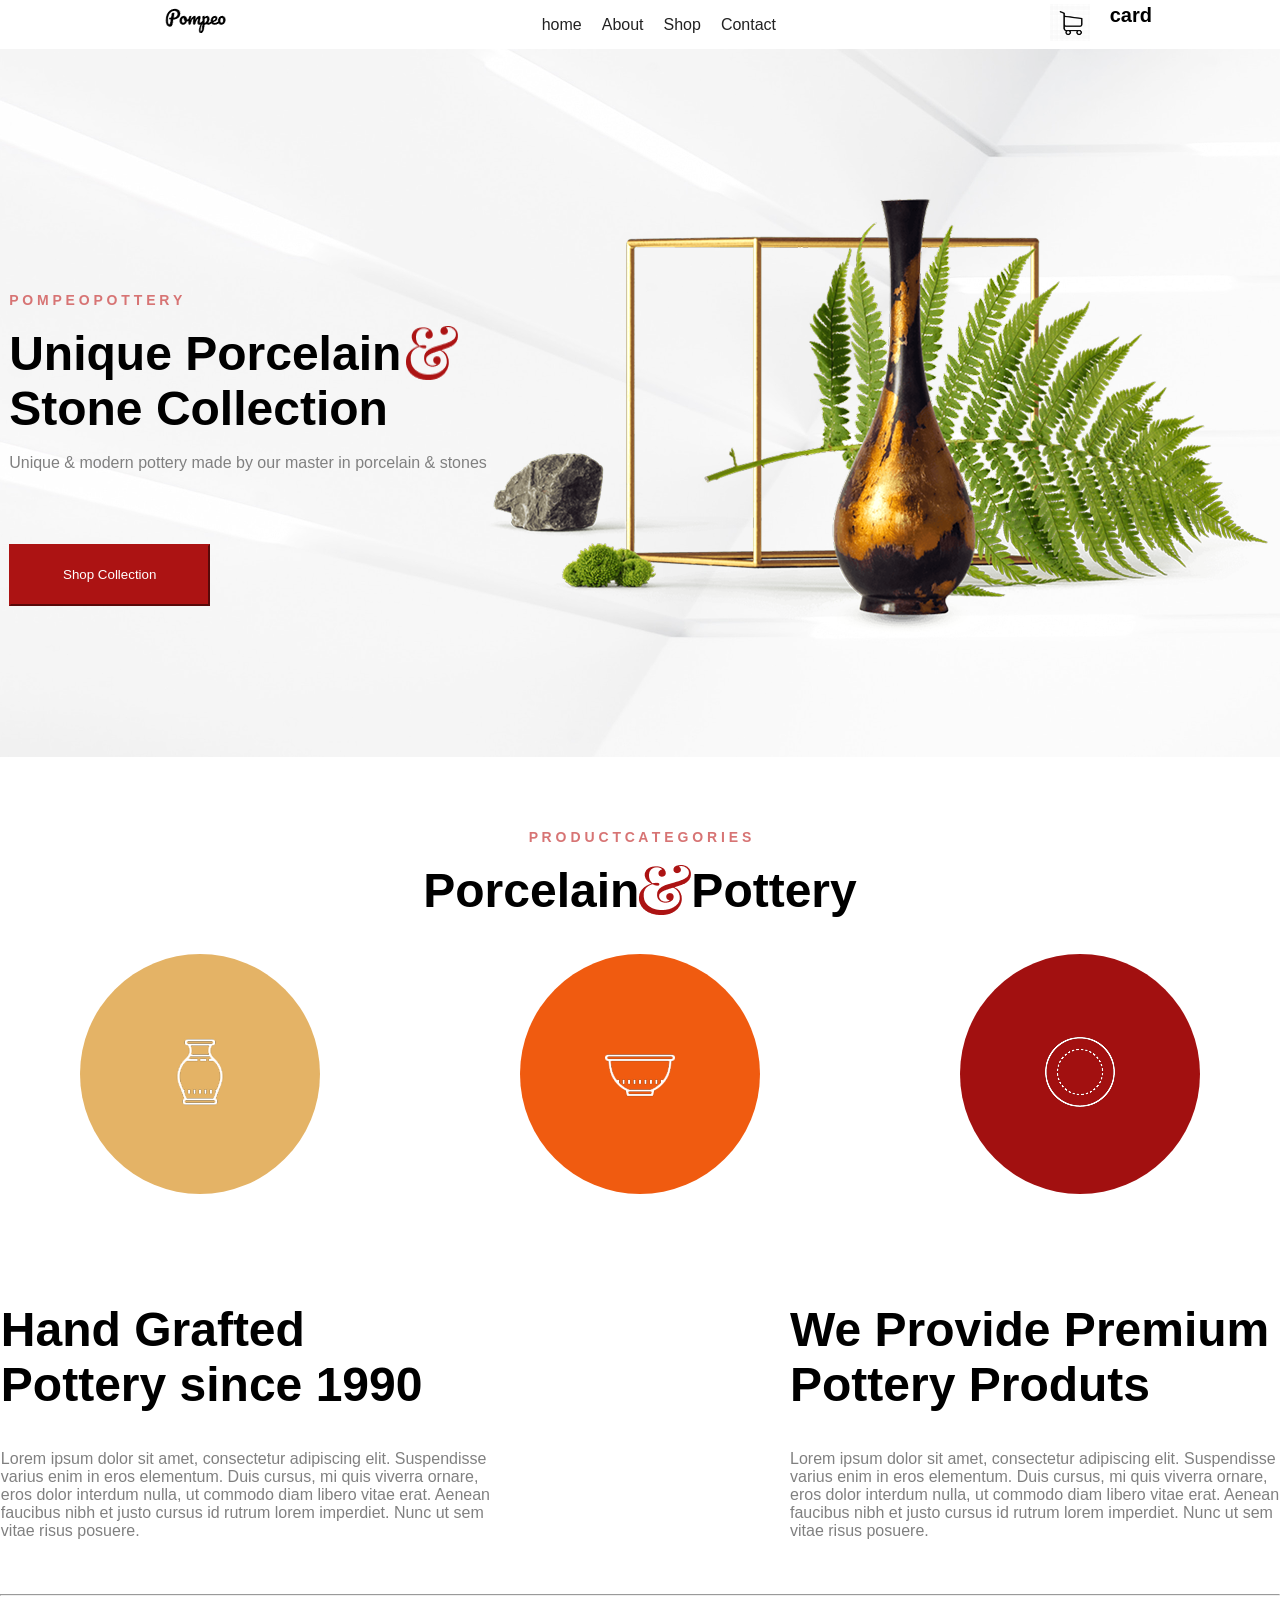
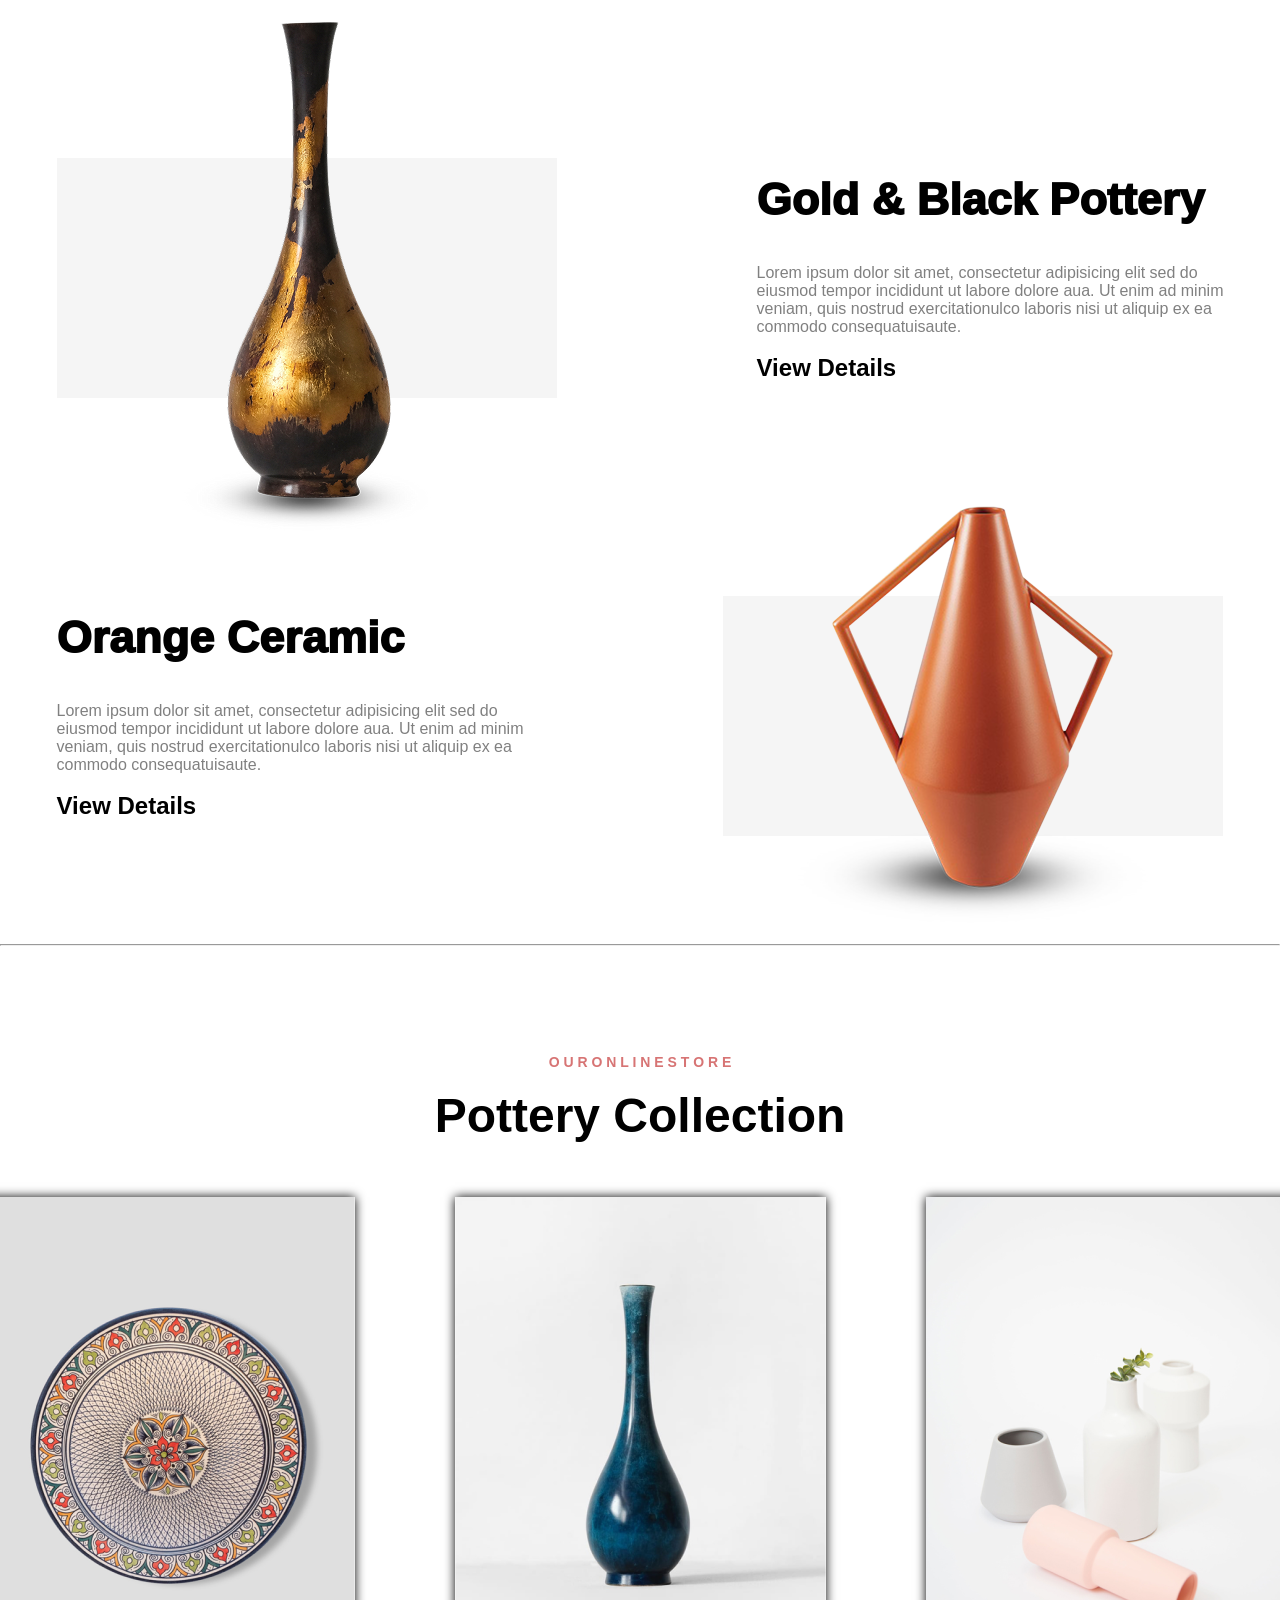
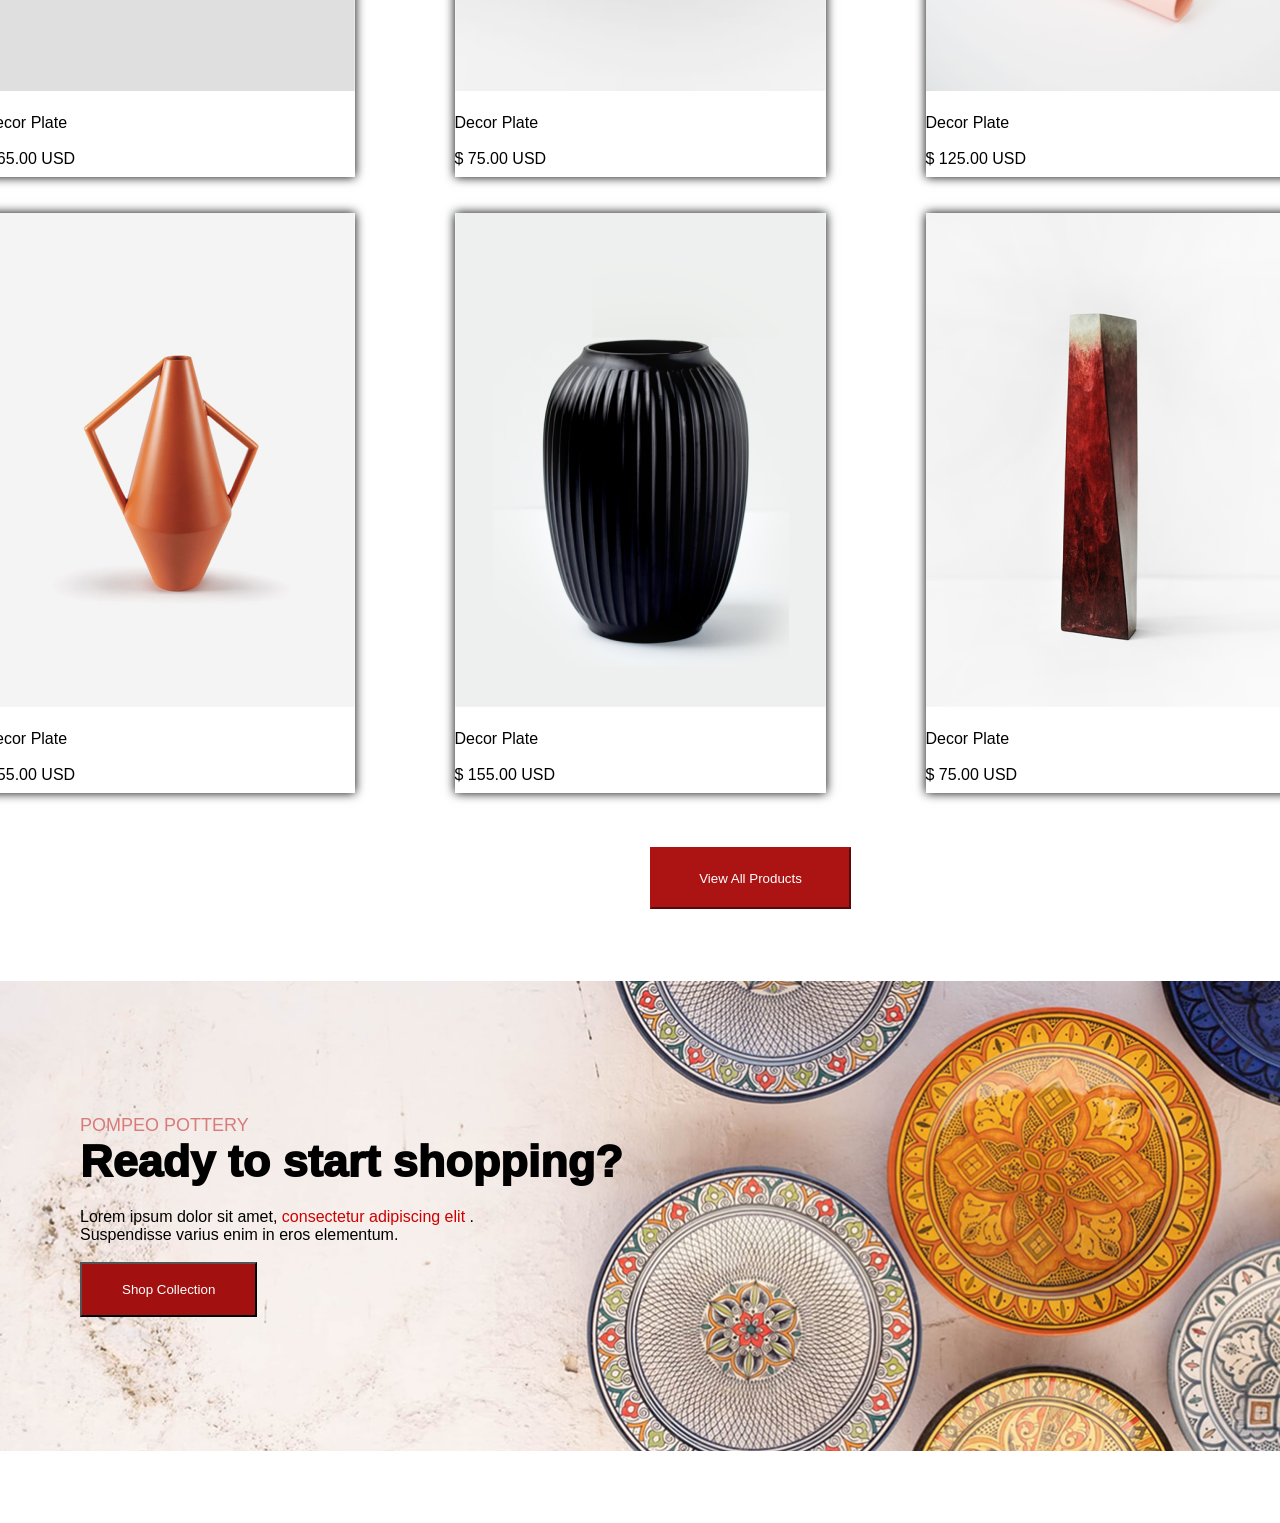
==== homework.html @ 99ac0f0f "polni versiai one" ====
<!doctype html>
<html lang="en">
  <head>
    <meta charset="UTF-8" />
    <meta name="viewport" content="width=device-width, initial-scale=1.0" />
    <title>Document</title>
    <link rel="stylesheet" href="./style.css" />
  </head>
  <body>
    <header>
      <div>
        <img src="imeges/image.png" alt="" />
      </div>

      <div class="menu">
        <a href="#">home</a>
        <a href="#">About</a>
        <a href="#">Shop</a>
        <a href="#">Contact</a>
      </div>
      <div class="menu1">
        <div>
          <img src="imeges/image copy.png" alt="" />
        </div>
        <div class="menu2">
          <h2>card</h2>
        </div>
      </div>
    </header>
    <main>
      <div class="main">
        <div class="main1">
          <div class="main2">
            <p>P O M P E O P O T T E R Y</p>
          </div>
          <br />
          <div class="main3">
            <div class="main4">
              <p>Unique Porcelain</p>
              <img src="imeges/&.png" alt="" />
            </div>
            <p>Stone Collection</p>
          </div>
          <br />
          <div class="main6">
            <p>
              Unique & modern pottery made by our master in porcelain & stones
            </p>
          </div>
          <br /><br /><br /><br />
          <div class="main5">
            <button>Shop Collection</button>
          </div>
        </div>
        <div class="main7">
          <img src="imeges/image (23).png" alt="" />
        </div>
      </div>
    </main>
    <br /><br /><br /><br />
    <section>
      <div class="section">
        <p>P R O D U C T C A T E G O R I E S</p>
      </div>
      <br />
      <div class="section1">
        <p>Porcelain</p>
        <img src="imeges/&.png" alt="" />
        <p>Pottery</p>
      </div>
      <br /><br />
      <div class="section2">
        <div class="section3">
          <div>
            <img src="imeges/IMAGE (24).png" alt="" />
          </div>
        </div>
        <div class="section4">
          <div>
            <img src="imeges/IMAGE (25).png" alt="" />
          </div>
        </div>
        <div class="section5">
          <div>
            <img src="imeges/IMAGE (26).png" alt="" />
          </div>
        </div>
      </div>
      <br /><br /><br /><br /><br /><br />
      <div class="section7">
        <div class="section6">
          <h1>Hand Grafted <br />Pottery since 1990</h1>
          <br />
          <p>
            Lorem ipsum dolor sit amet, consectetur adipiscing elit. Suspendisse
            <br />
            varius enim in eros elementum. Duis cursus, mi quis viverra ornare,
            <br />
            eros dolor interdum nulla, ut commodo diam libero vitae erat. Aenean
            <br />
            faucibus nibh et justo cursus id rutrum lorem imperdiet. Nunc ut sem
            <br />
            vitae risus posuere.
          </p>
        </div>
        <div class="section6">
          <h1>
            We Provide Premium <br />
            Pottery Produts
          </h1>
          <br />
          <p>
            Lorem ipsum dolor sit amet, consectetur adipiscing elit. Suspendisse
            <br />
            varius enim in eros elementum. Duis cursus, mi quis viverra ornare,
            <br />
            eros dolor interdum nulla, ut commodo diam libero vitae erat. Aenean
            <br />
            faucibus nibh et justo cursus id rutrum lorem imperdiet. Nunc ut sem
            <br />
            vitae risus posuere.
          </p>
        </div>
      </div>
      <br /><br /><br />
      <hr />
      <br /><br /><br /><br /><br />
      <br /><br /><br /><br />
      <div class="section8">
        <div class="section9">
          <div>
            <img src="imeges/IMAGE (27).png" alt="" />
          </div>
        </div>
        <div class="section10">
          <h1>Gold & Black Pottery</h1>
          <br />
          <p>
            Lorem ipsum dolor sit amet, consectetur adipisicing elit sed do
            <br />
            eiusmod tempor incididunt ut labore dolore aua. Ut enim ad minim
            <br />
            veniam, quis nostrud exercitationulco laboris nisi ut aliquip ex ea
            <br />
            commodo consequatuisaute.
          </p>
          <br />
          <h2>View Details</h2>
        </div>
      </div>
      <br /><br /><br /><br /><br /><br /><br /><br /><br /><br /><br />
      <div class="section8">
        <div class="section10">
          <h1>Orange Ceramic</h1>
          <br />
          <p>
            Lorem ipsum dolor sit amet, consectetur adipisicing elit sed do
            <br />
            eiusmod tempor incididunt ut labore dolore aua. Ut enim ad minim
            <br />
            veniam, quis nostrud exercitationulco laboris nisi ut aliquip ex ea
            <br />
            commodo consequatuisaute.
          </p>
          <br />
          <h2>View Details</h2>
        </div>
        <div class="section9">
          <div>
            <img src="imeges/IMAGE (28).png" alt="" />
          </div>
        </div>
      </div>
      <br /><br /><br /><br /><br /><br />
      <hr />
      <br /><br /><br /><br /><br /><br />
      <div class="section">
        <p>O U R O N L I N E S T O R E</p>
      </div>
      <br />
      <div class="section1">
        <p>Pottery Collection</p>
      </div>
      <br /><br /><br />
      <div class="section13">
        <div class="section11">
          <div class="section12">
            <img src="imeges/Frame (2).png" alt="" /><br /><br />
            <p>Decor Plate</p>
            <br />
            <p>$ 65.00 USD</p>
          </div>
        </div>
        <div class="section11">
          <div class="section12">
            <img src="imeges/Frame (3).png" alt="" /><br /><br />
            <p>Decor Plate</p>
            <br />
            <p>$ 75.00 USD</p>
          </div>
        </div>
        <div class="section11">
          <div class="section12">
            <img src="imeges/Frame (4).png" alt="" /><br /><br />
            <p>Decor Plate</p>
            <br />
            <p>$ 125.00 USD</p>
          </div>
        </div>
      </div>
      <br /><br />
      <div class="section13">
        <div class="section11">
          <div class="section12">
            <img src="imeges/Frame (5).png" alt="" /><br /><br />
            <p>Decor Plate</p>
            <br />
            <p>$ 55.00 USD</p>
          </div>
        </div>
        <div class="section11">
          <div class="section12">
            <img src="imeges/Frame (6).png" alt="" /><br /><br />
            <p>Decor Plate</p>
            <br />
            <p>$ 155.00 USD</p>
          </div>
        </div>
        <div class="section11">
          <div class="section12">
            <img src="imeges/Frame (7).png" alt="" /><br /><br />
            <p>Decor Plate</p>
            <br />
            <p>$ 75.00 USD</p>
          </div>
        </div>
      </div>
      <br /><br /><br />
      <div class="section14">
        <button>View All Products</button>
      </div>
      <br /><br /><br /><br />
      <div class="section15">
        <div class="section16">
          <div class="subtitle">POMPEO POTTERY</div>
          <h1>Ready to start shopping?</h1>
          <p>
            Lorem ipsum dolor sit amet, <span style="color: #c00;">consectetur adipiscing elit </span>. <br>
            Suspendisse varius enim in eros elementum.
          </p><br>
          <button href="#" class="section17">Shop Collection</button>
        </div>
      </div>
      <br><br><br><br>
    </section>
  </body>
</html>
---- style.css ----
* {
  margin: 0;
  font-family: sans-serif;
}
header {
  display: flex;
  width: 80%;
  margin: auto;
  justify-content: space-between;
  align-items: center;
}
.logo {
  display: flex;
  gap: 10px;
  align-items: center;
}
.menu {
  display: flex;
  gap: 20px;
}
.menu1 {
  display: flex;
  gap: 20px;
}
.menu1 img {
  width: 40px;
}
.menu a {
  color: #222222;
  text-decoration: none;
}
.menu2 h2 {
  font-size: 20px;
  display: flex;
  justify-content: center;
  align-items: center;
  color: black;
}
main {
  background-image: url(imeges/image\ \(22\).png);
  height: 708px;
}
.main {
  display: flex;
  justify-content: center;
  align-items: center;
}
.main1 {
  margin-top: 200px;
}
.main2 {
  color: #d77474;
  font-size: 14px;
  font-weight: 700;
}
.main4 {
  display: flex;
  gap: 5px;
}
.main3 p {
  font-size: 48px;
  font-weight: 700;
}
.main5 button {
  width: 201px;
  height: 62px;
  background-color: #ac1313;
  color: white;
  border-color: #ac1313;
}
.main6 p {
  color: gray;
}
.main7 img {
  margin-top: 150px;
}
.section {
  color: #d77474;
  font-size: 14px;
  font-weight: 700;
  text-align: center;
}
.section1 {
  display: flex;
  justify-content: center;
  align-items: center;
}
.section1 p {
  font-size: 48px;
  font-weight: 800;
}
.section2 {
  display: flex;
  gap: 200px;
  justify-content: center;
  align-items: center;
}
.section3 {
  width: 240px;
  height: 240px;
  border-radius: 240px;
  background-color: #e4b366;
  display: flex;
  justify-content: center;
  align-items: center;
}
.section4 {
  width: 240px;
  height: 240px;
  border-radius: 240px;
  background-color: #f05b10;
  display: flex;
  justify-content: center;
  align-items: center;
}
.section5 {
  width: 240px;
  height: 240px;
  border-radius: 240px;
  background-color: #a21010;
  display: flex;
  justify-content: center;
  align-items: center;
}
.section6 h1 {
  font-size: 48px;
  font-weight: 700;
}
.section6 p {
  color: gray;
}
.section7 {
  display: flex;
  gap: 300px;
  justify-content: center;
  align-items: center;
}
.section8 {
  display: flex;
  gap: 200px;
  justify-content: center;
  align-items: center;
}
.section9 {
  width: 500px;
  height: 240px;
  background-color: #f5f5f5;
  display: flex;
  justify-content: center;
  align-items: center;
}
.section10 h1 {
  font-size: 45px;
  font-weight: 600px;
}
.section10 p {
  color: gray;
}
.section10 h2 {
  font-size: 24px;
  font-weight: 700;
}
.section11 {
  width: 371px;
  height: 580px;
  background-color: #ffffff;
  box-shadow: 0 0 10px black;
}
.section13 {
  display: flex;
  gap: 100px;
  justify-content: center;
  align-items: center;
}
.section14 button {
  width: 201px;
  height: 62px;
  background-color: #ac1313;
  color: white;
  border-color: #ac1313;
  margin-left: 650px;
}
.section15 {
  height: 470px;
  background: url("imeges/IMAGE\ \(29\).png") center/cover no-repeat;

  display: flex;
  align-items: center;
}

.section16 {
  margin-left: 80px;
}

h1 {
  font-size: 45px;
  margin-bottom: 20px;
  font-weight: 1000;
}
.subtitle {
  color: #d87b7b;
  font-size: 18px;
}
.section17 {
  background: #a21010;
  color: white;
  padding: 18px 40px;
}
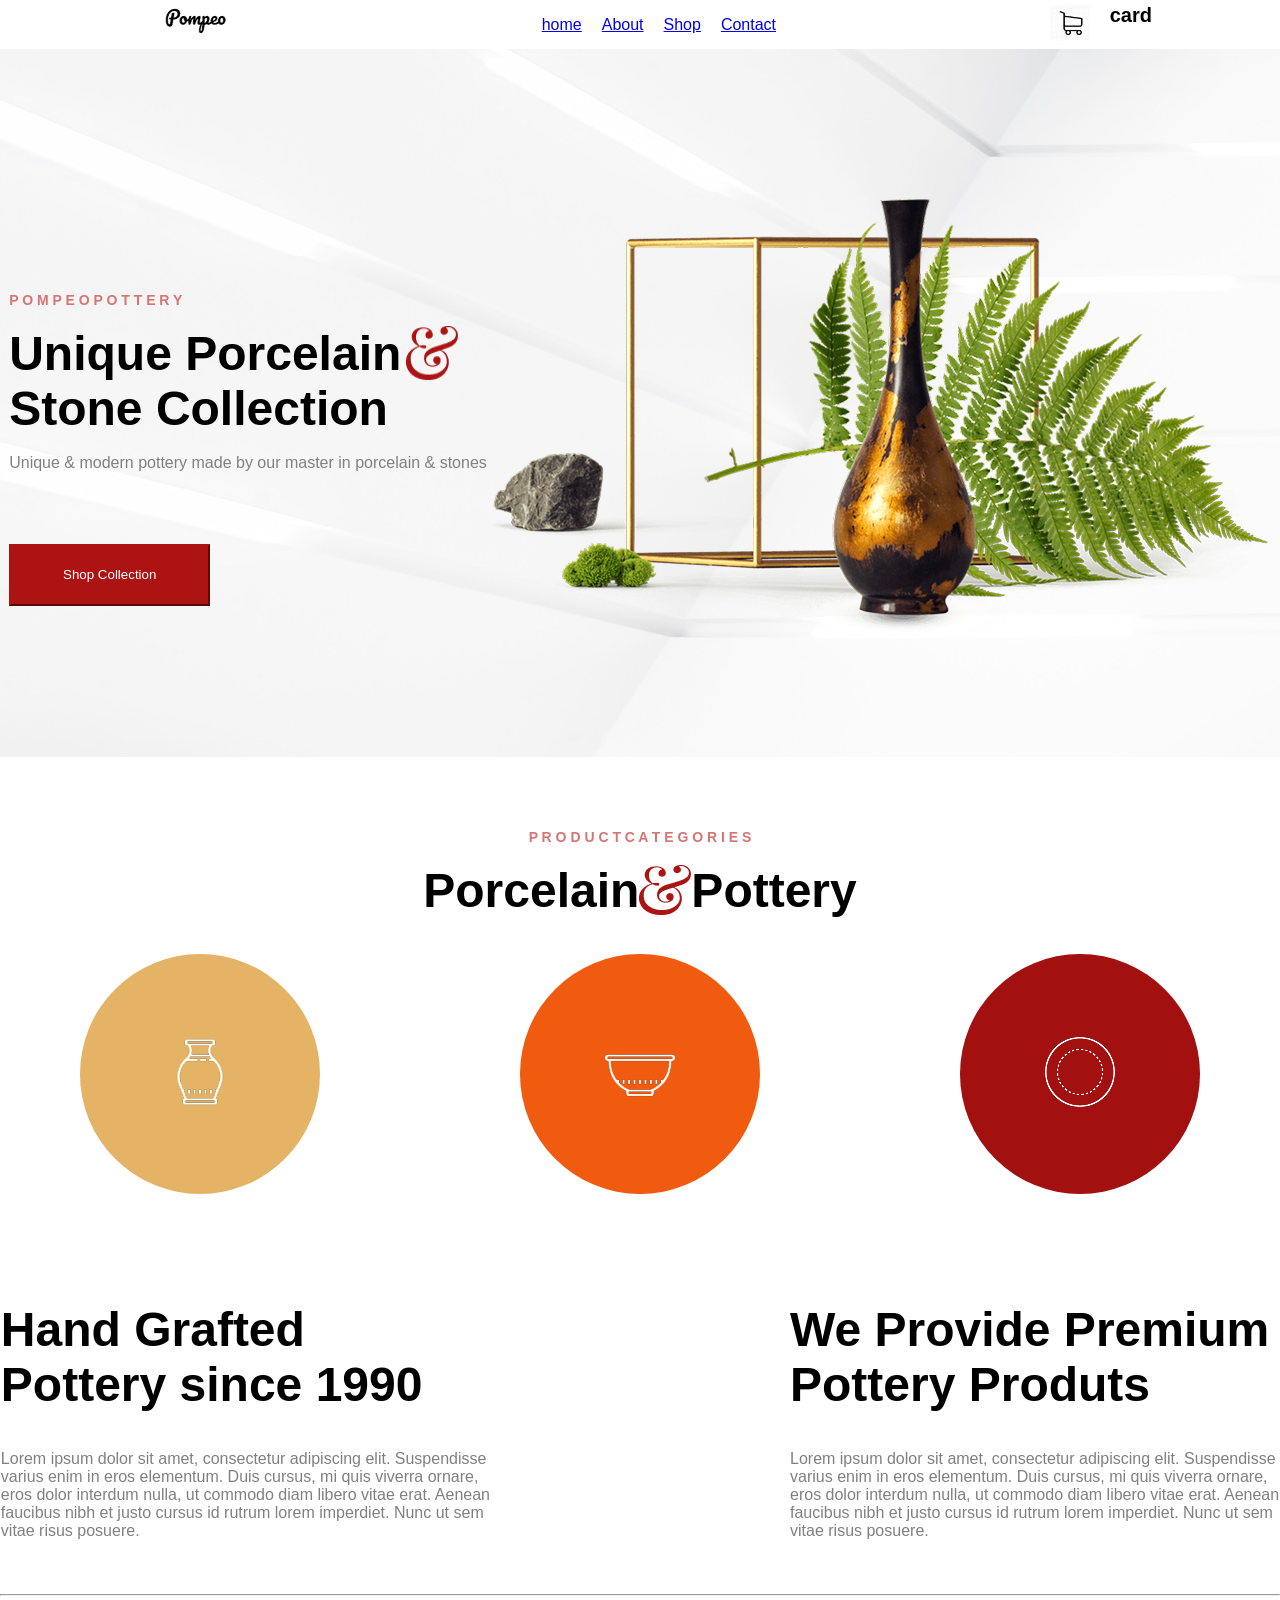
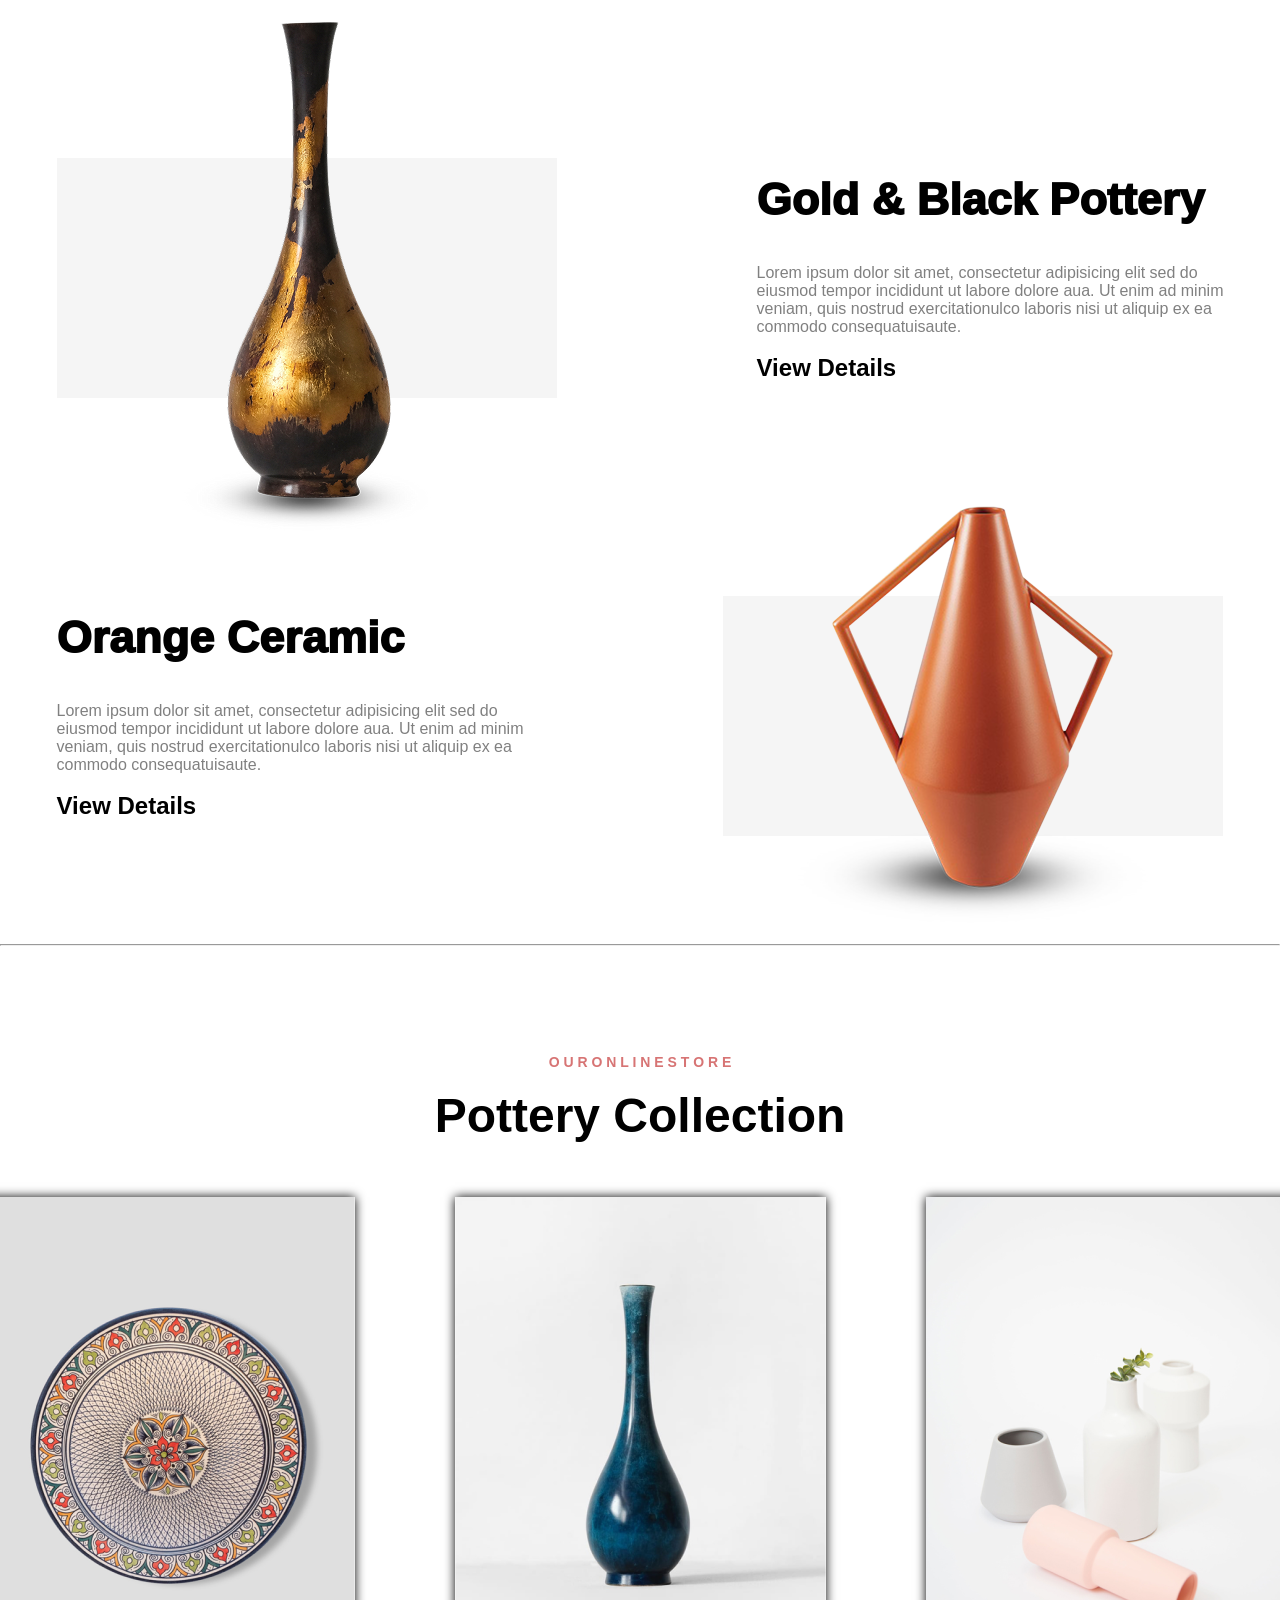
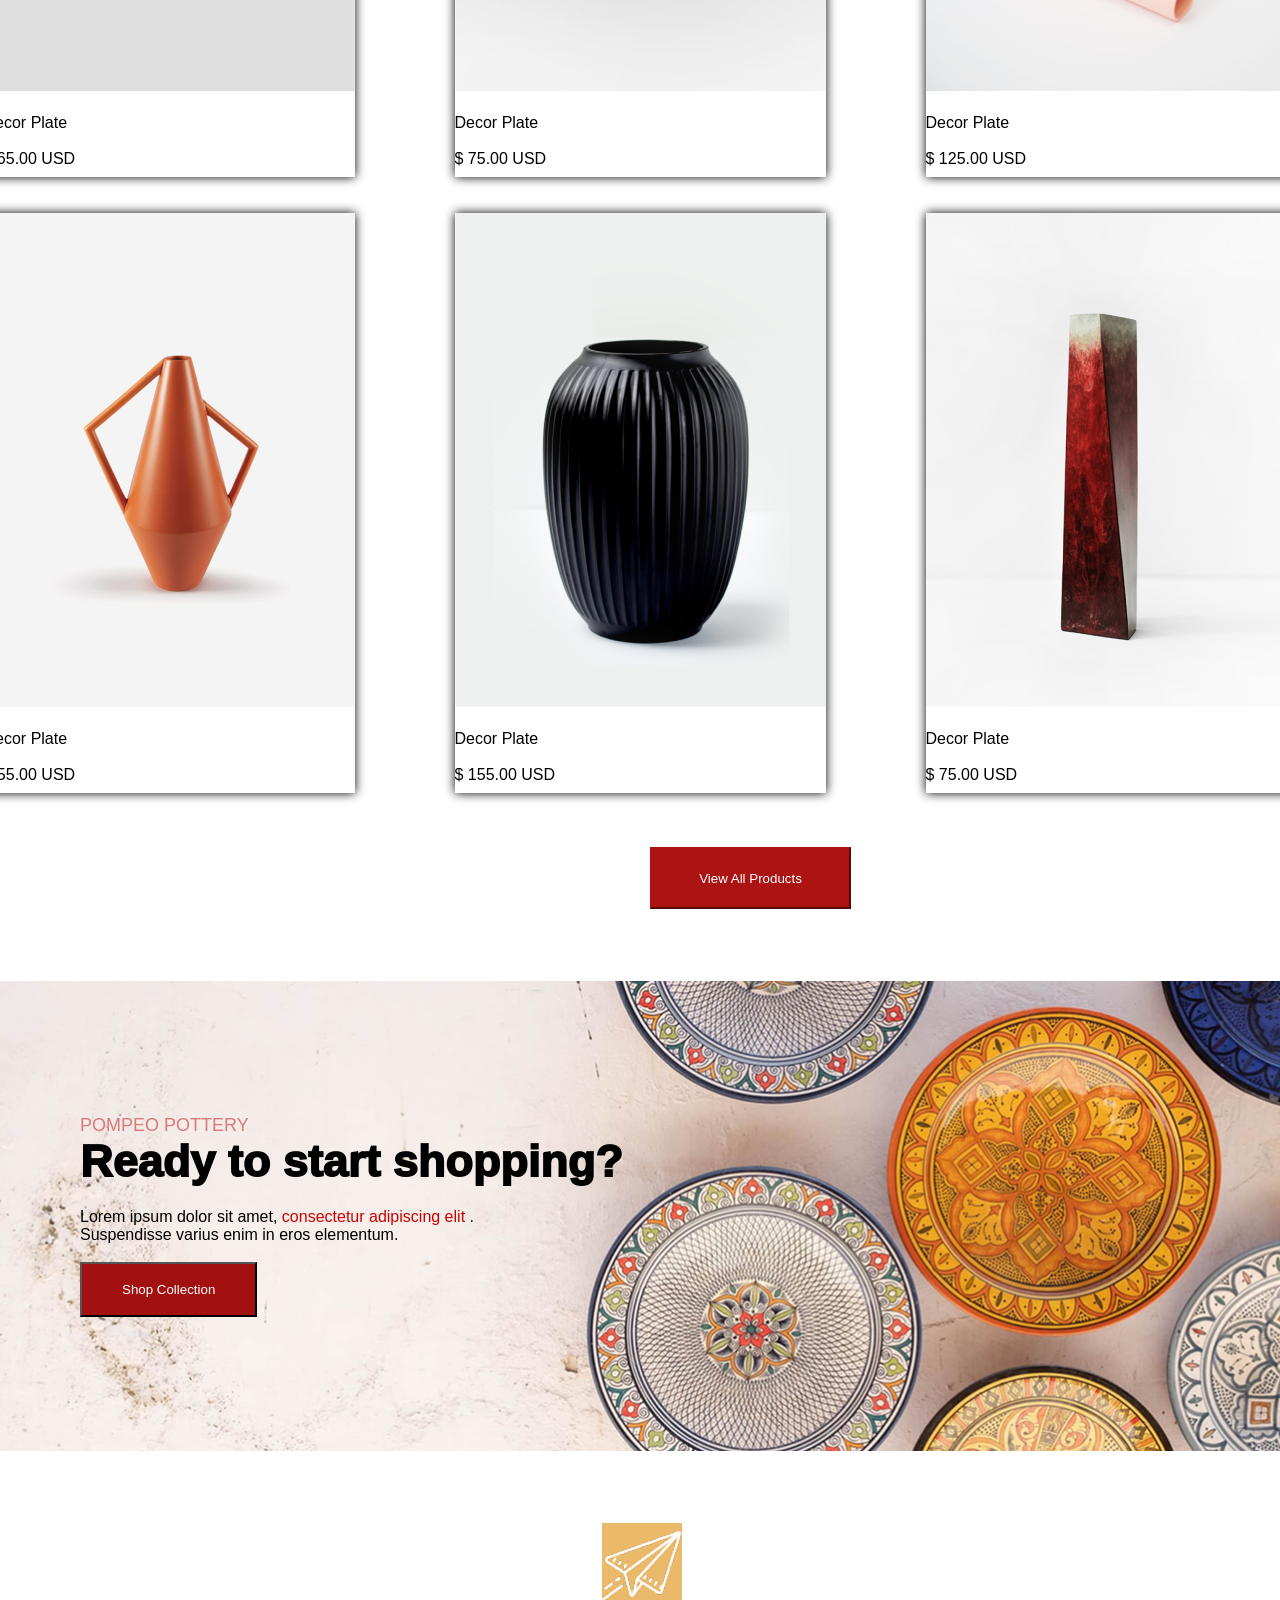
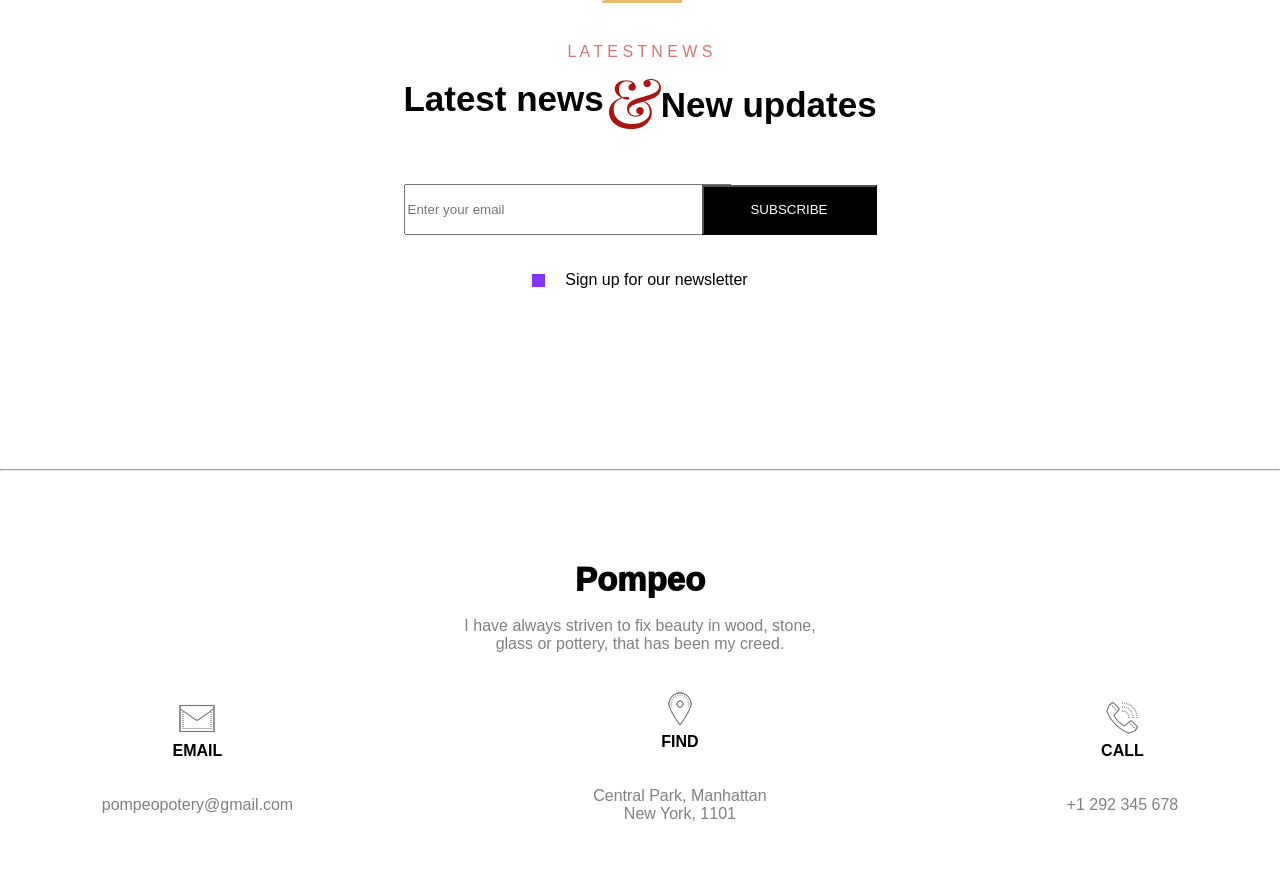
==== commit 90795ffb: "header" ====
--- a/homework.html
+++ b/homework.html
@@ -12,7 +12,7 @@
         <img src="imeges/image.png" alt="" />
       </div>
 
-      <div class="menu">
+      <div class="header">
         <a href="#">home</a>
         <a href="#">About</a>
         <a href="#">Shop</a>
@@ -252,6 +252,62 @@
         </div>
       </div>
       <br><br><br><br>
+      <div class="section18">
+        <img src="imeges/IMAGE (30).png" alt="">
+      </div>
+      <br><br>
+      <div class="section19">
+        <p>L A T E S T N E W S</p>
+      </div><br>
+      <div class="section20">
+            <div class="main4">
+              <p>Latest news</p>
+              <img src="imeges/&.png" alt="" />
+            </div>
+            <p>New updates</p>
+          </div>
+          <br><br><br>
+          <div class="section21">
+            <input type="email" placeholder="Enter your email">
+            <button>SUBSCRIBE</button>
+          </div>
+          <br><br>
+          <div class="section22">
+            <div class="section23"></div>
+          <div class="section24">
+                <p>Sign up for our newsletter</p>
+            </div>
+          </div>
+          <br><br><br><br><br><br><br><br><br><br><hr><br><br><br><br><br>
+          <div class="section25">
+            <p>Pompeo</p>
+          </div>
+          <br>
+          <div class="section26">
+            <p>I have always striven to fix beauty in wood, stone, <br> glass or pottery, that has been my creed.</p>
+          </div>
+          <br><br>
+          <div class="section28">
+            <div class="section27">
+                <img src="imeges/IMAGE (31).png" alt=""><br>
+                <h4>EMAIL</h4><br><br>
+                <p>pompeopotery@gmail.com</p>
+            </div>
+             <div class="section27">
+                <img src="imeges/IMAGE (32).png" alt=""><br>
+                <h4>FIND</h4><br><br>
+                <p>Central Park, Manhattan <br>New York, 1101</p>
+            </div>
+             <div class="section27">
+                <img src="imeges/IMAGE (33).png" alt=""><br>
+                <h4>CALL</h4><br><br>
+                <p>+1 292 345 678</p>
+            </div>
+          </div>
     </section>
+    <br><br><br><br>
+    <footer>
+        
+    </footer>
   </body>
 </html>
--- a/style.css
+++ b/style.css
@@ -14,7 +14,7 @@
   gap: 10px;
   align-items: center;
 }
-.menu {
+.header {
   display: flex;
   gap: 20px;
 }
@@ -206,3 +206,67 @@
   color: white;
   padding: 18px 40px;
 }
+.section18 {
+      width: 6%;
+      margin: auto;
+}
+.section19 p{
+    color: #d77474;
+    text-align: center;
+}
+.section20 {
+    display: flex;
+    justify-content: center;
+    align-items: center;
+}
+.section20 p {
+    font-size: 35px;
+    font-weight: 700;
+}
+.section21 {
+    display: flex;
+    justify-content: center;
+    align-items: center;
+}
+.section21 input {
+    width: 320px;
+    height: 45px;
+}
+.section21 button {
+    width: 175px;
+    height: 50px;
+    background-color: black;
+    color: white;
+    border-color: black;
+    margin-left: -30px;
+}
+.section22 {
+    display: flex;
+    gap: 20px;
+    justify-content: center;
+    align-items:center;
+}
+.section23 {
+    width: 13px;
+    height: 13px;
+    background-color: #8534FF;
+}
+.section25 p{
+    font-size: 33px;
+    font-weight: 1000;
+    text-align: center;
+}
+.section26 p{
+    color: gray;
+    text-align: center;
+}
+.section28 {
+    display: flex;
+    gap: 300px;
+    justify-content: center;
+    align-items: center;
+    text-align: center;
+}
+.section27 p {
+    color: gray;
+}
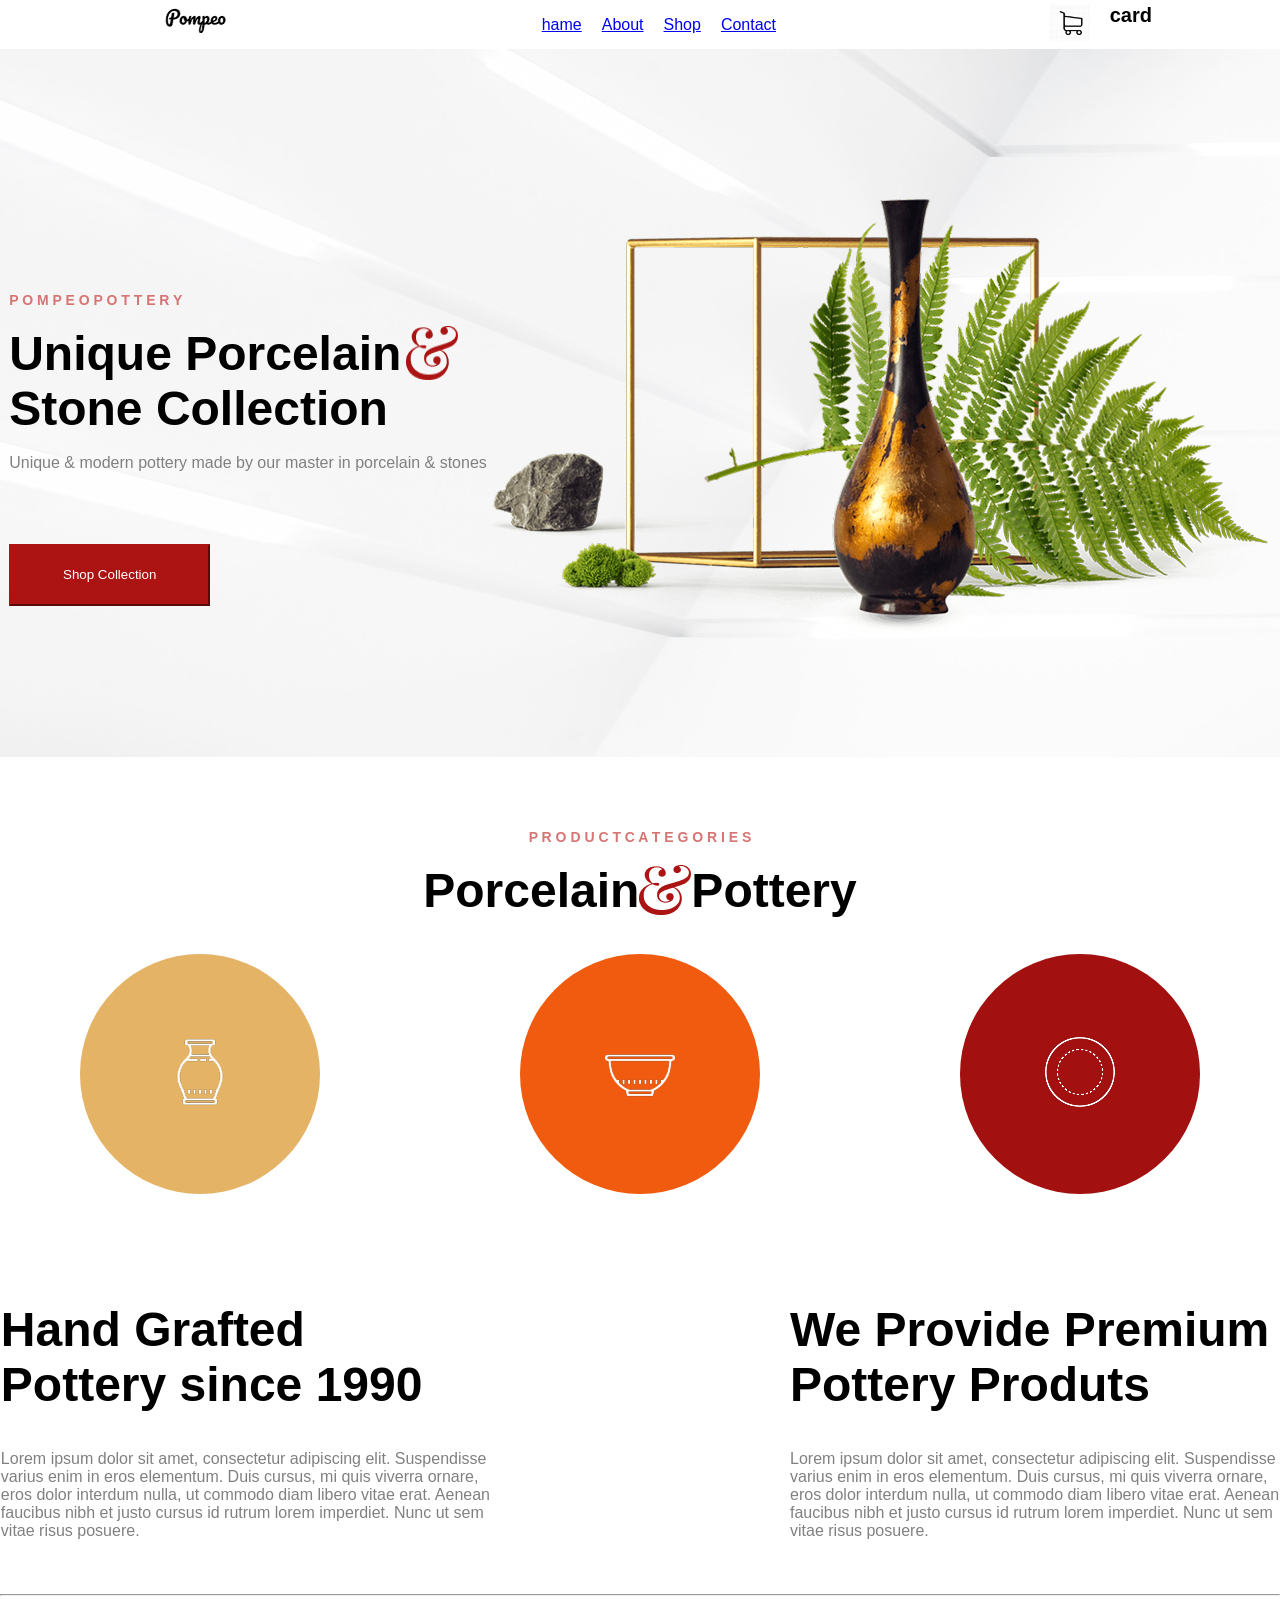
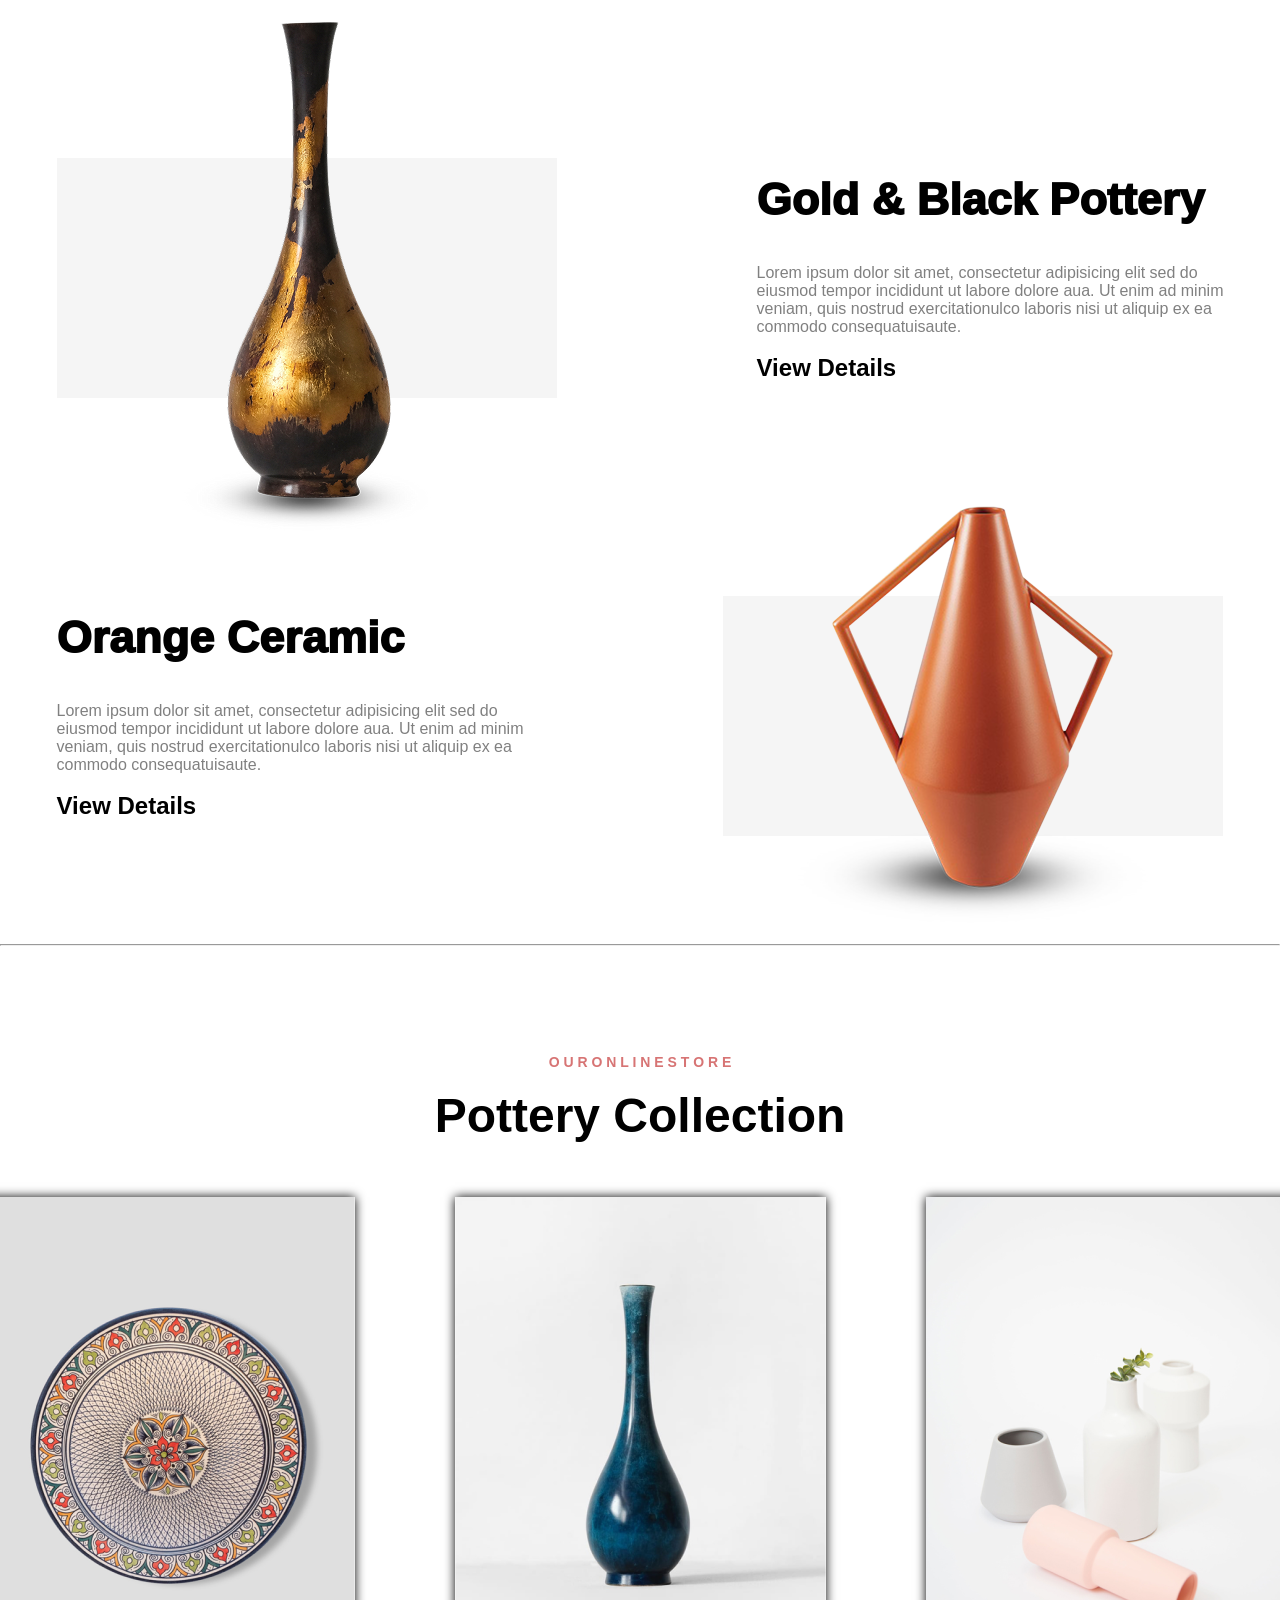
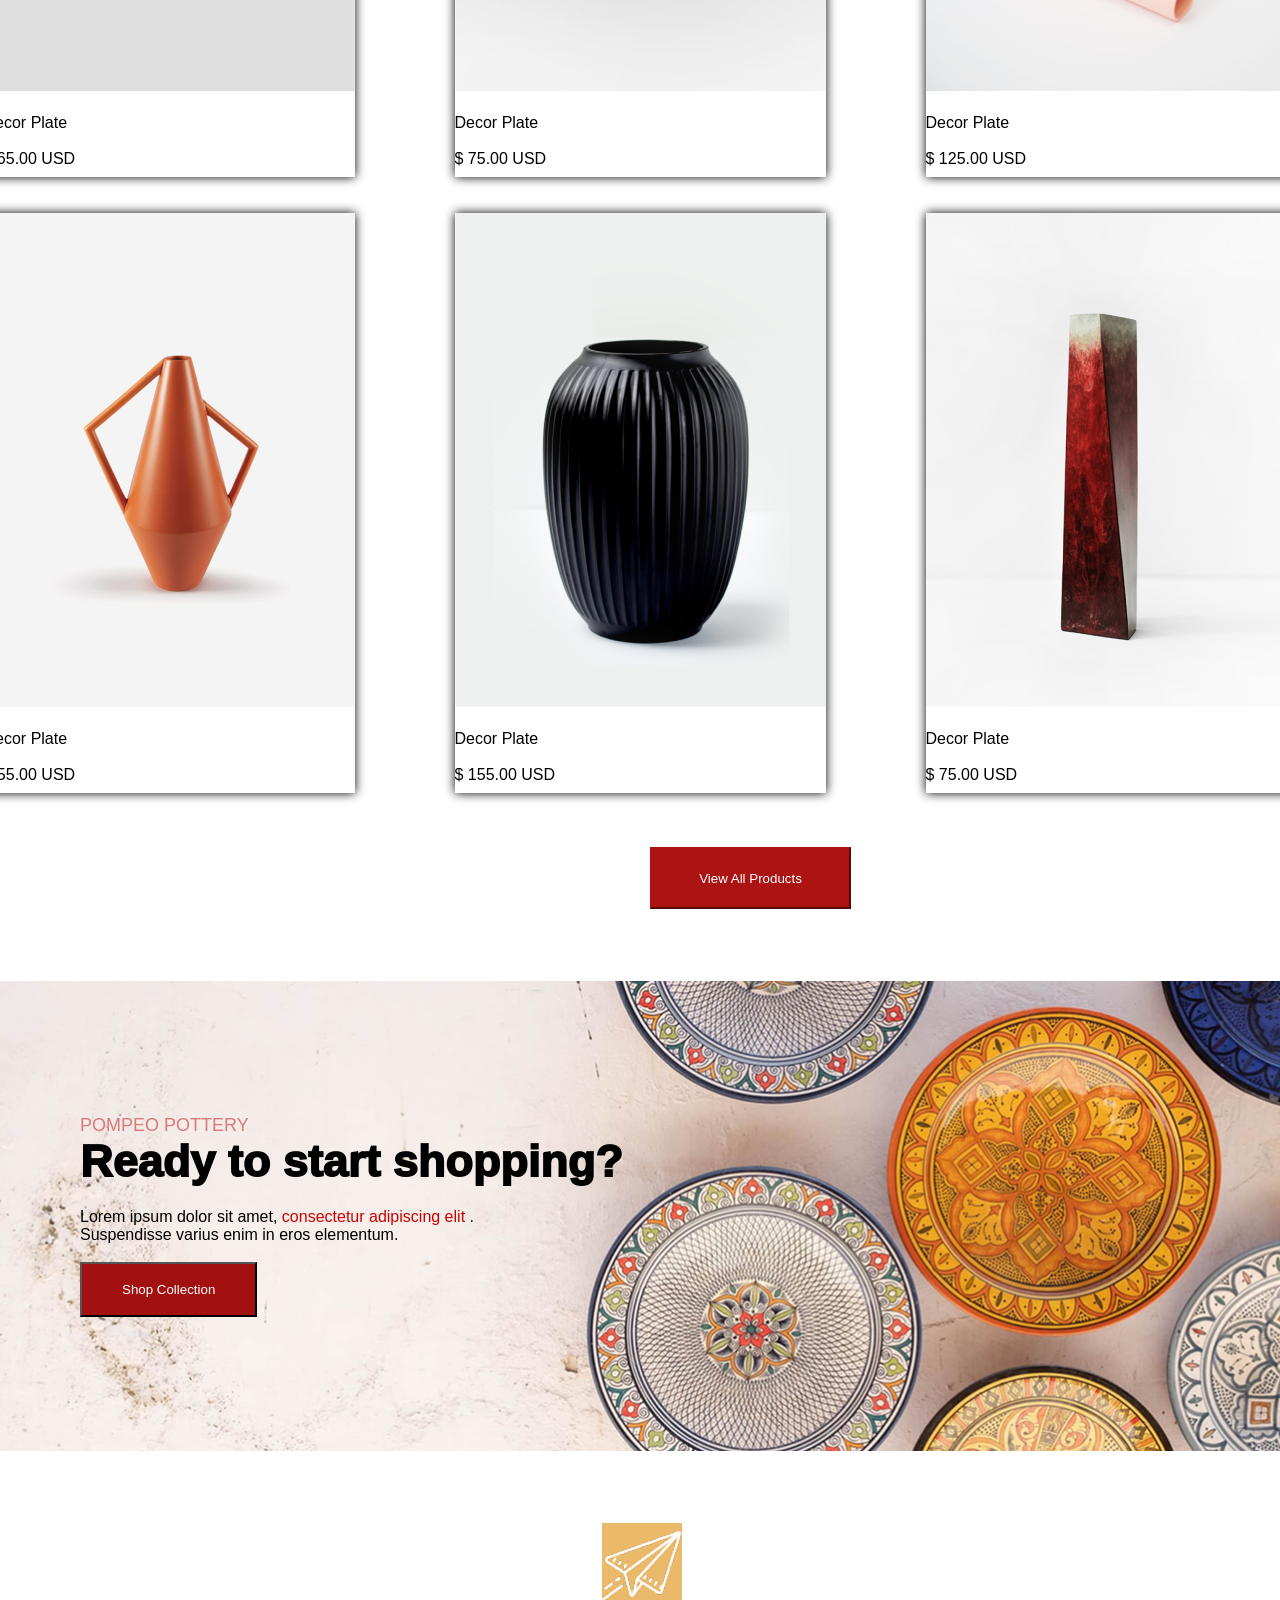
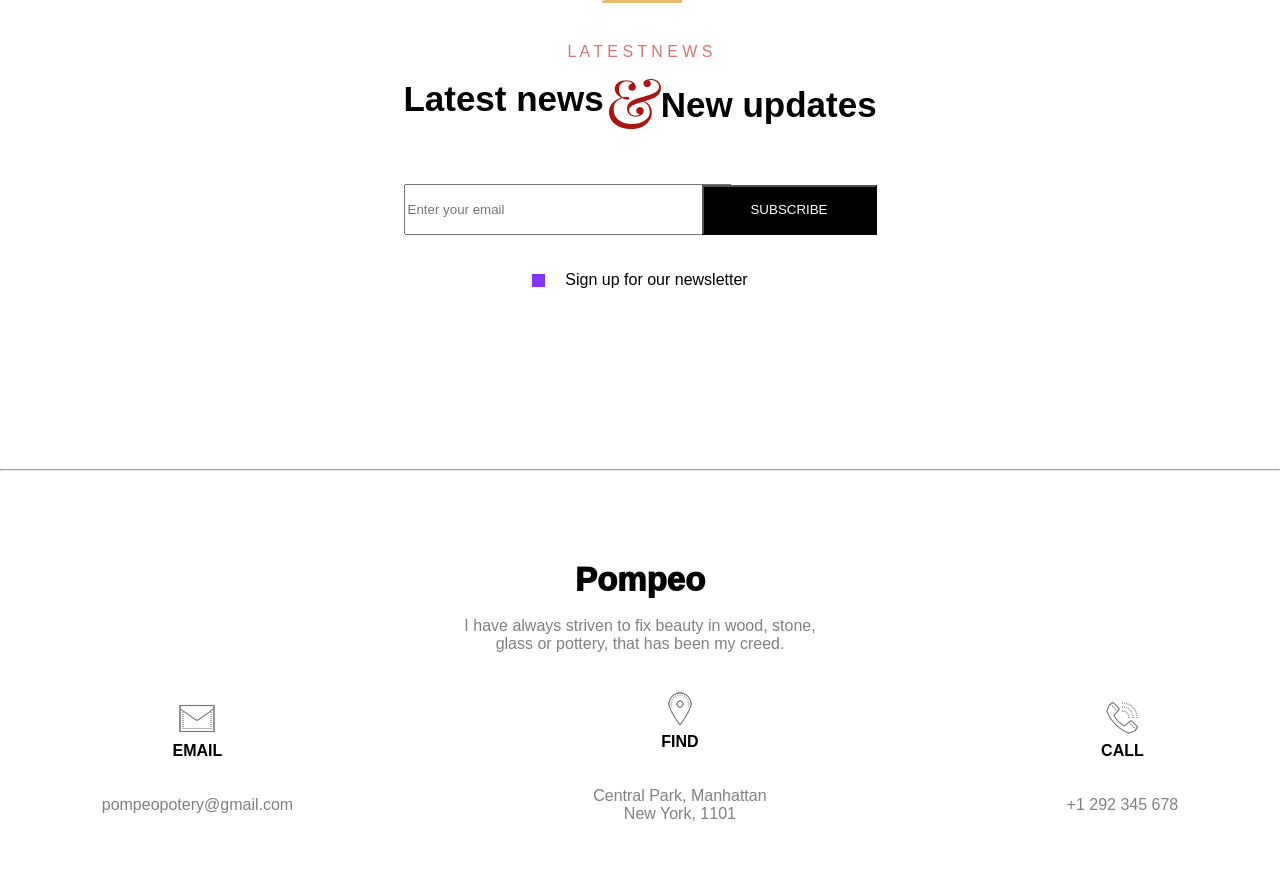
==== commit 77ef22a3: "updated homework" ====
--- a/homework.html
+++ b/homework.html
@@ -13,7 +13,7 @@
       </div>
 
       <div class="header">
-        <a href="#">home</a>
+        <a href="#">hame</a>
         <a href="#">About</a>
         <a href="#">Shop</a>
         <a href="#">Contact</a>
@@ -307,7 +307,7 @@
     </section>
     <br><br><br><br>
     <footer>
-        
+
     </footer>
   </body>
 </html>
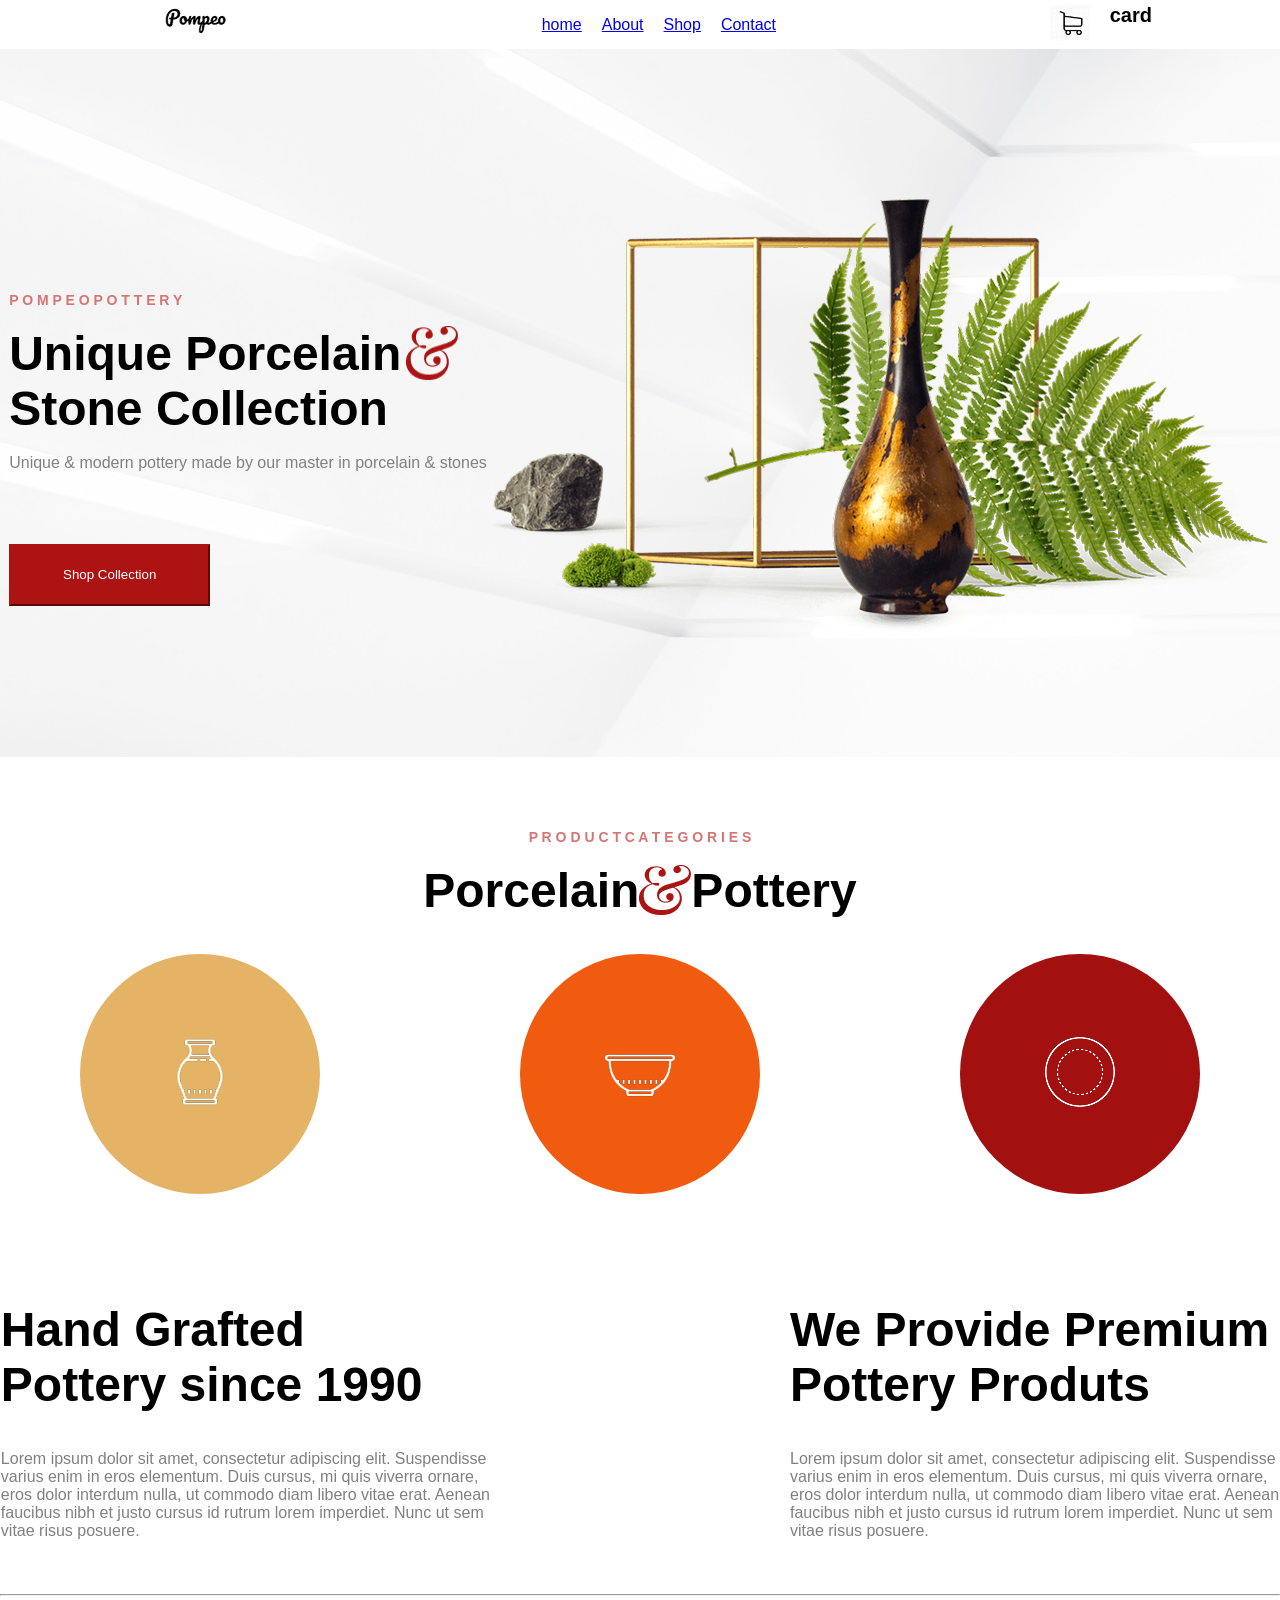
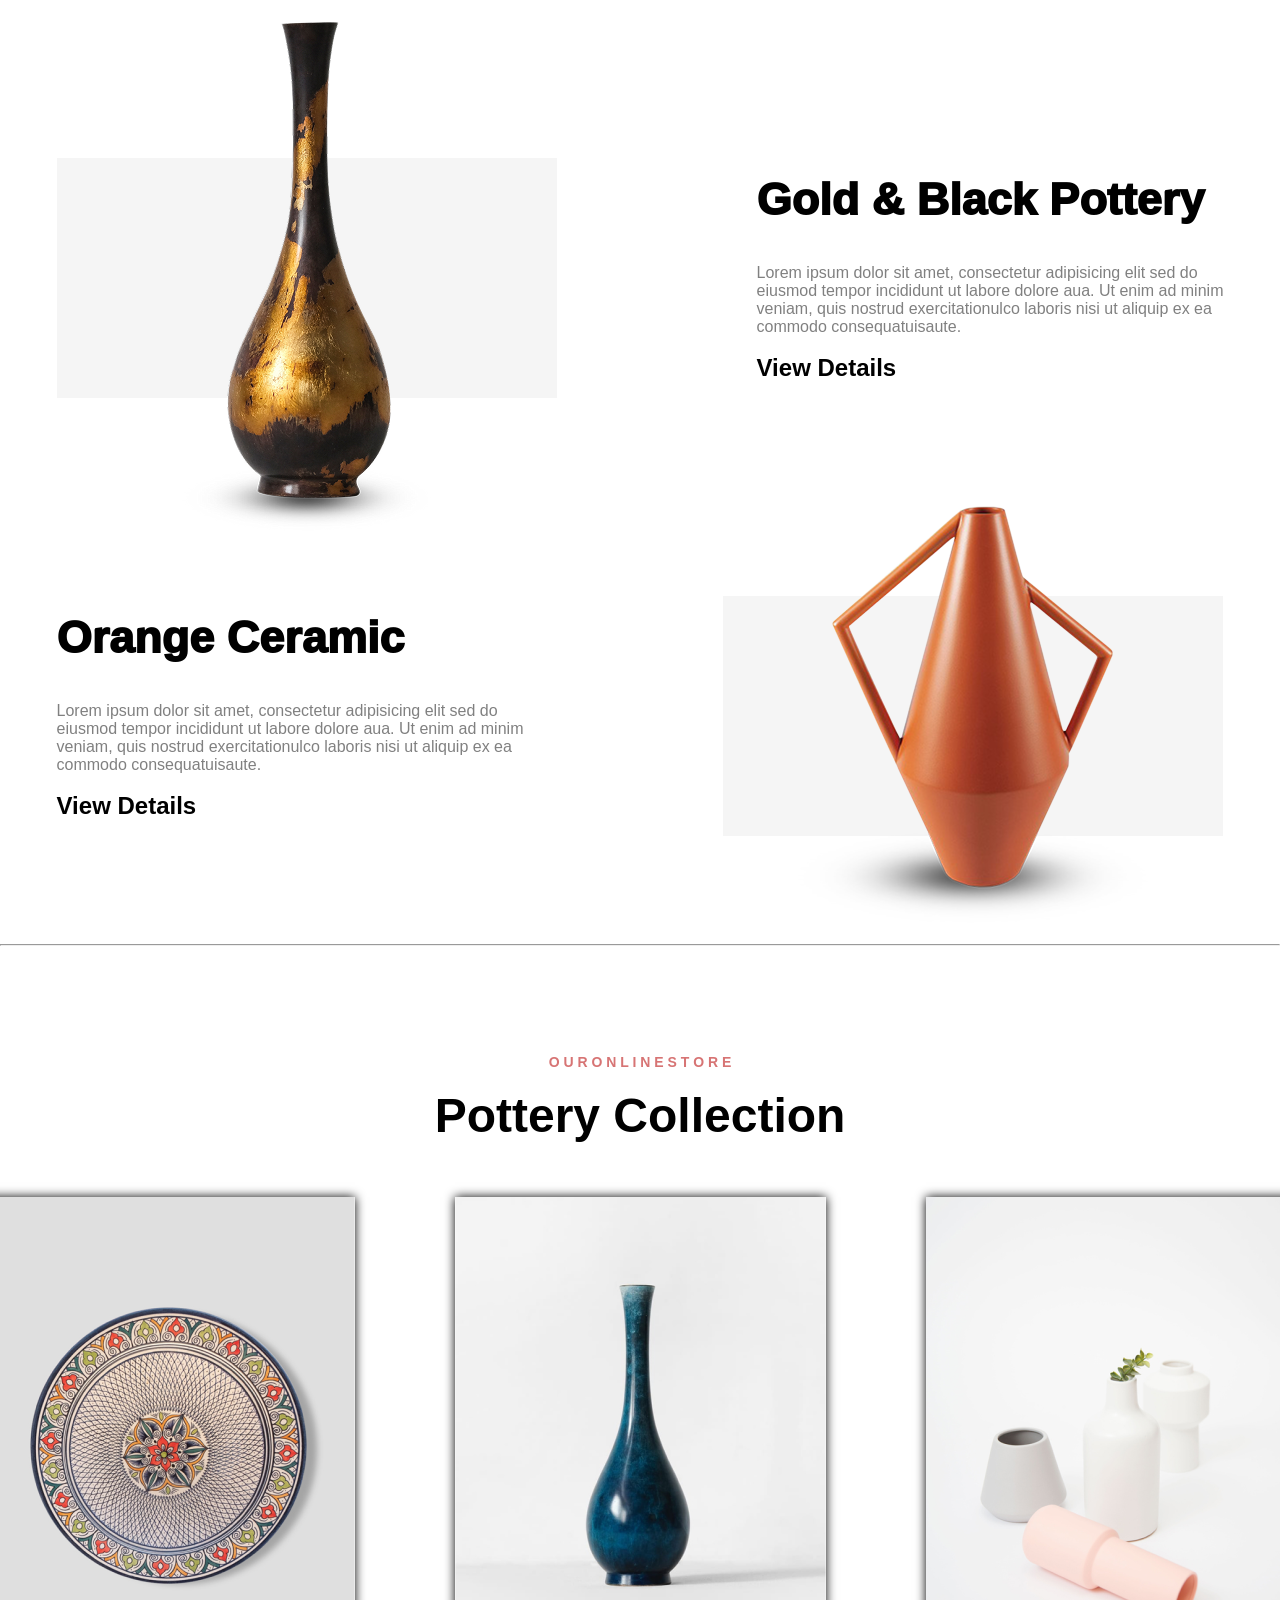
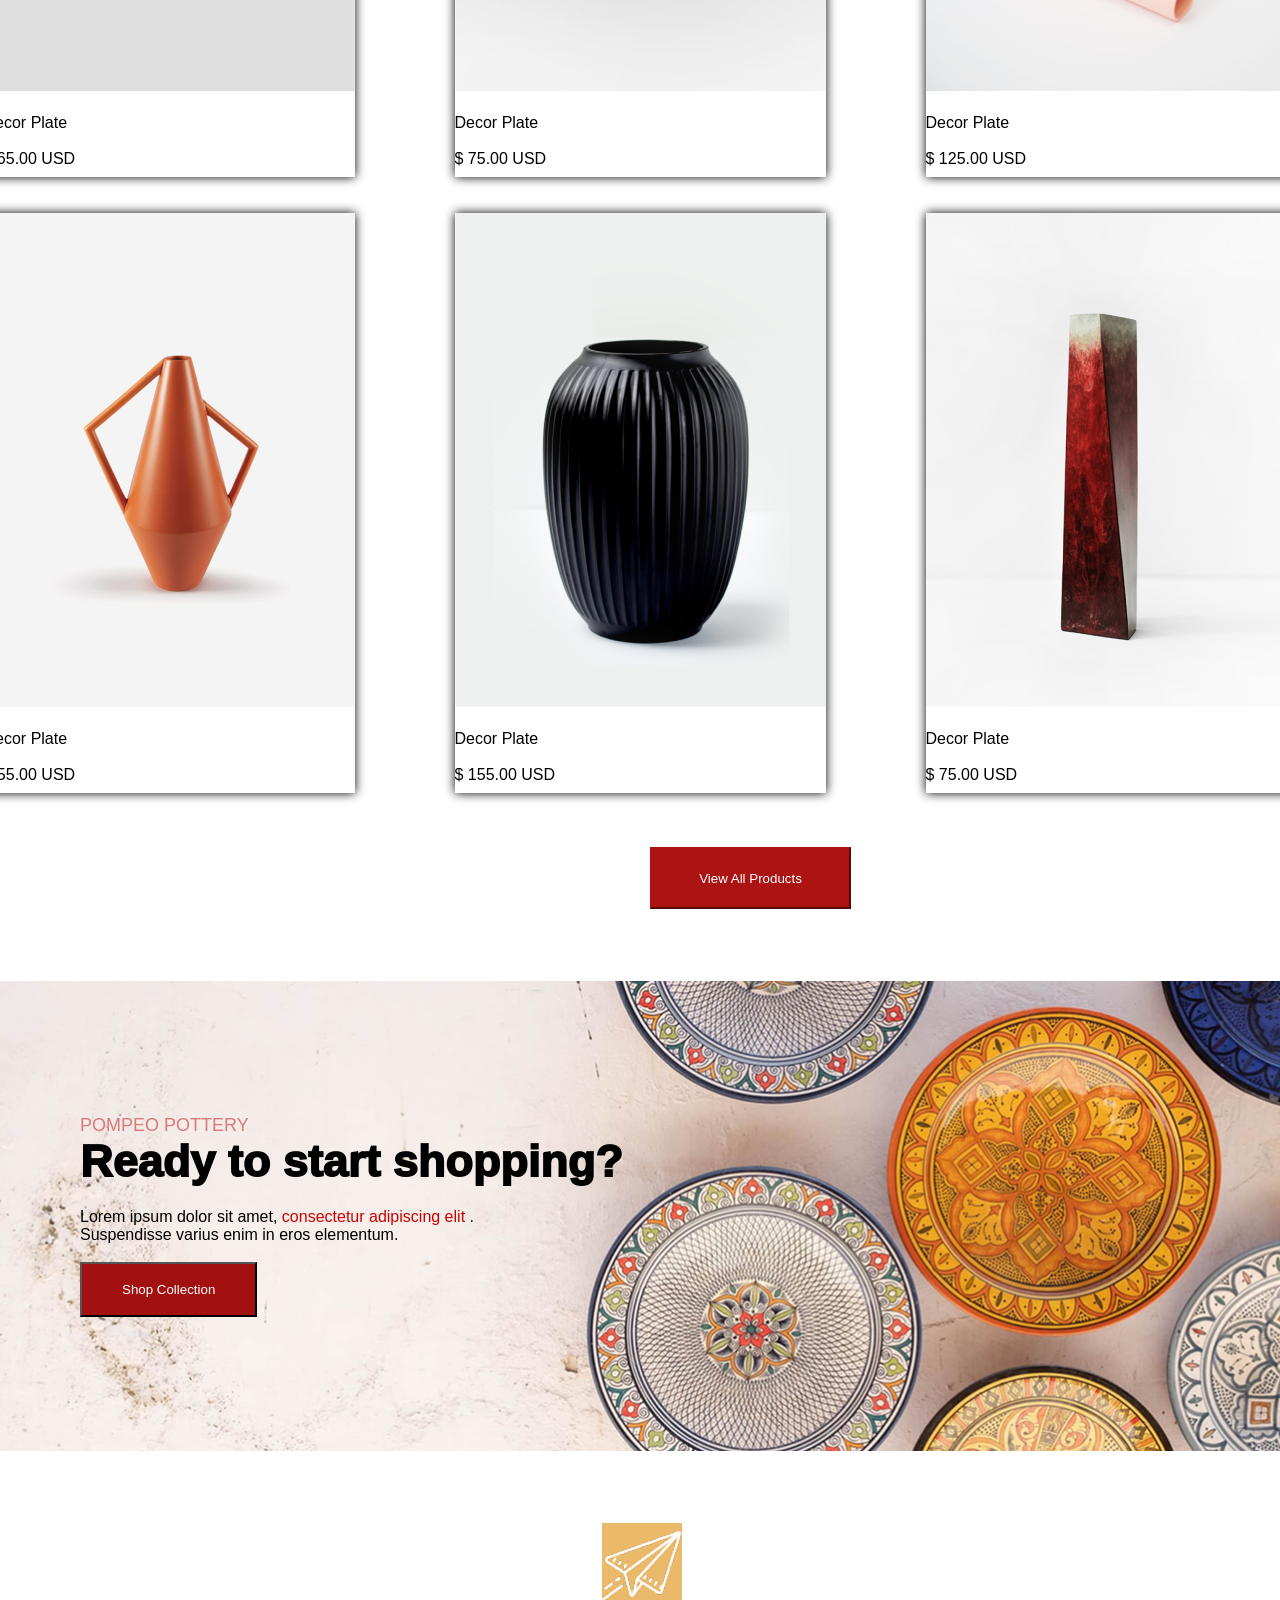
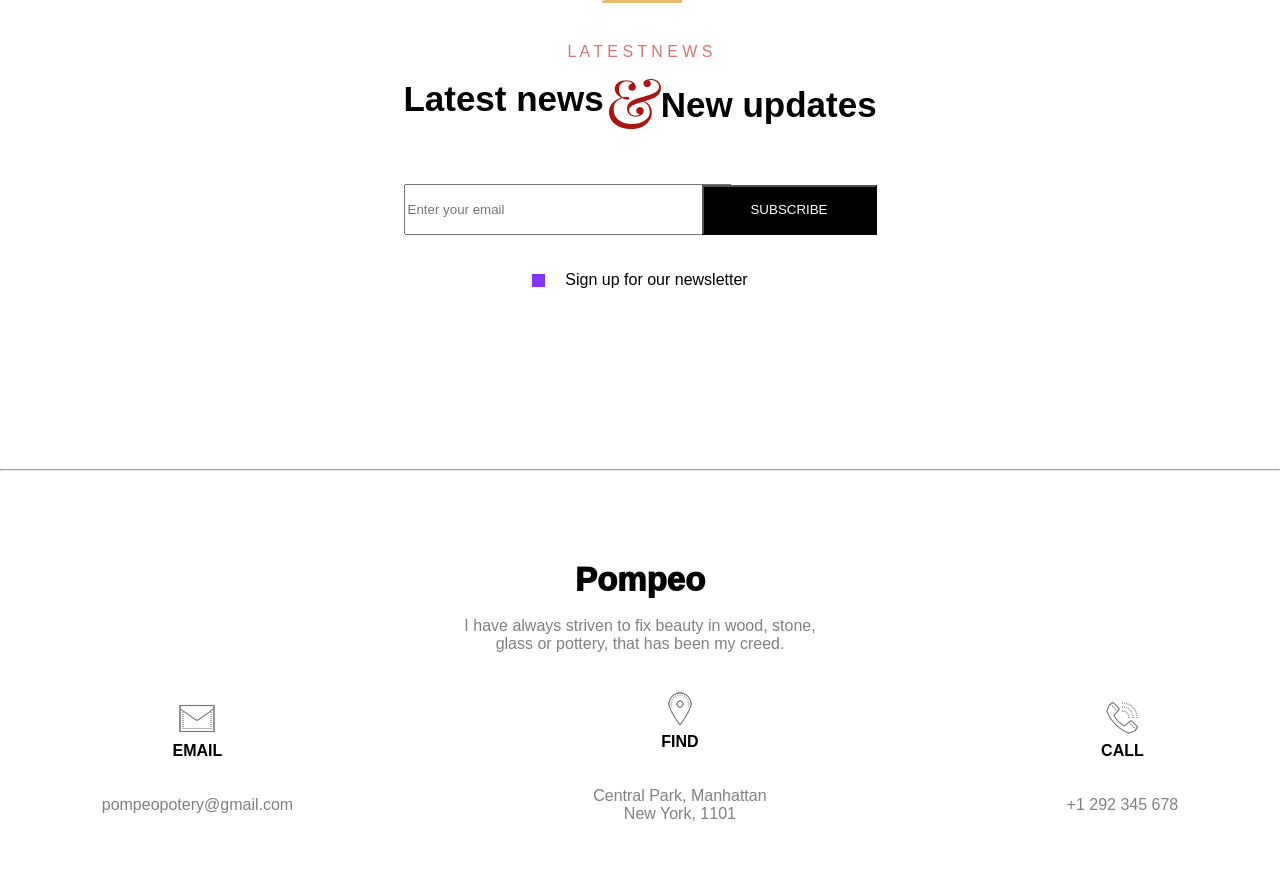
==== commit 33d3cc7c: "header versiaii one" ====
--- a/homework.html
+++ b/homework.html
@@ -13,7 +13,7 @@
       </div>
 
       <div class="header">
-        <a href="#">hame</a>
+        <a href="#">home</a>
         <a href="#">About</a>
         <a href="#">Shop</a>
         <a href="#">Contact</a>
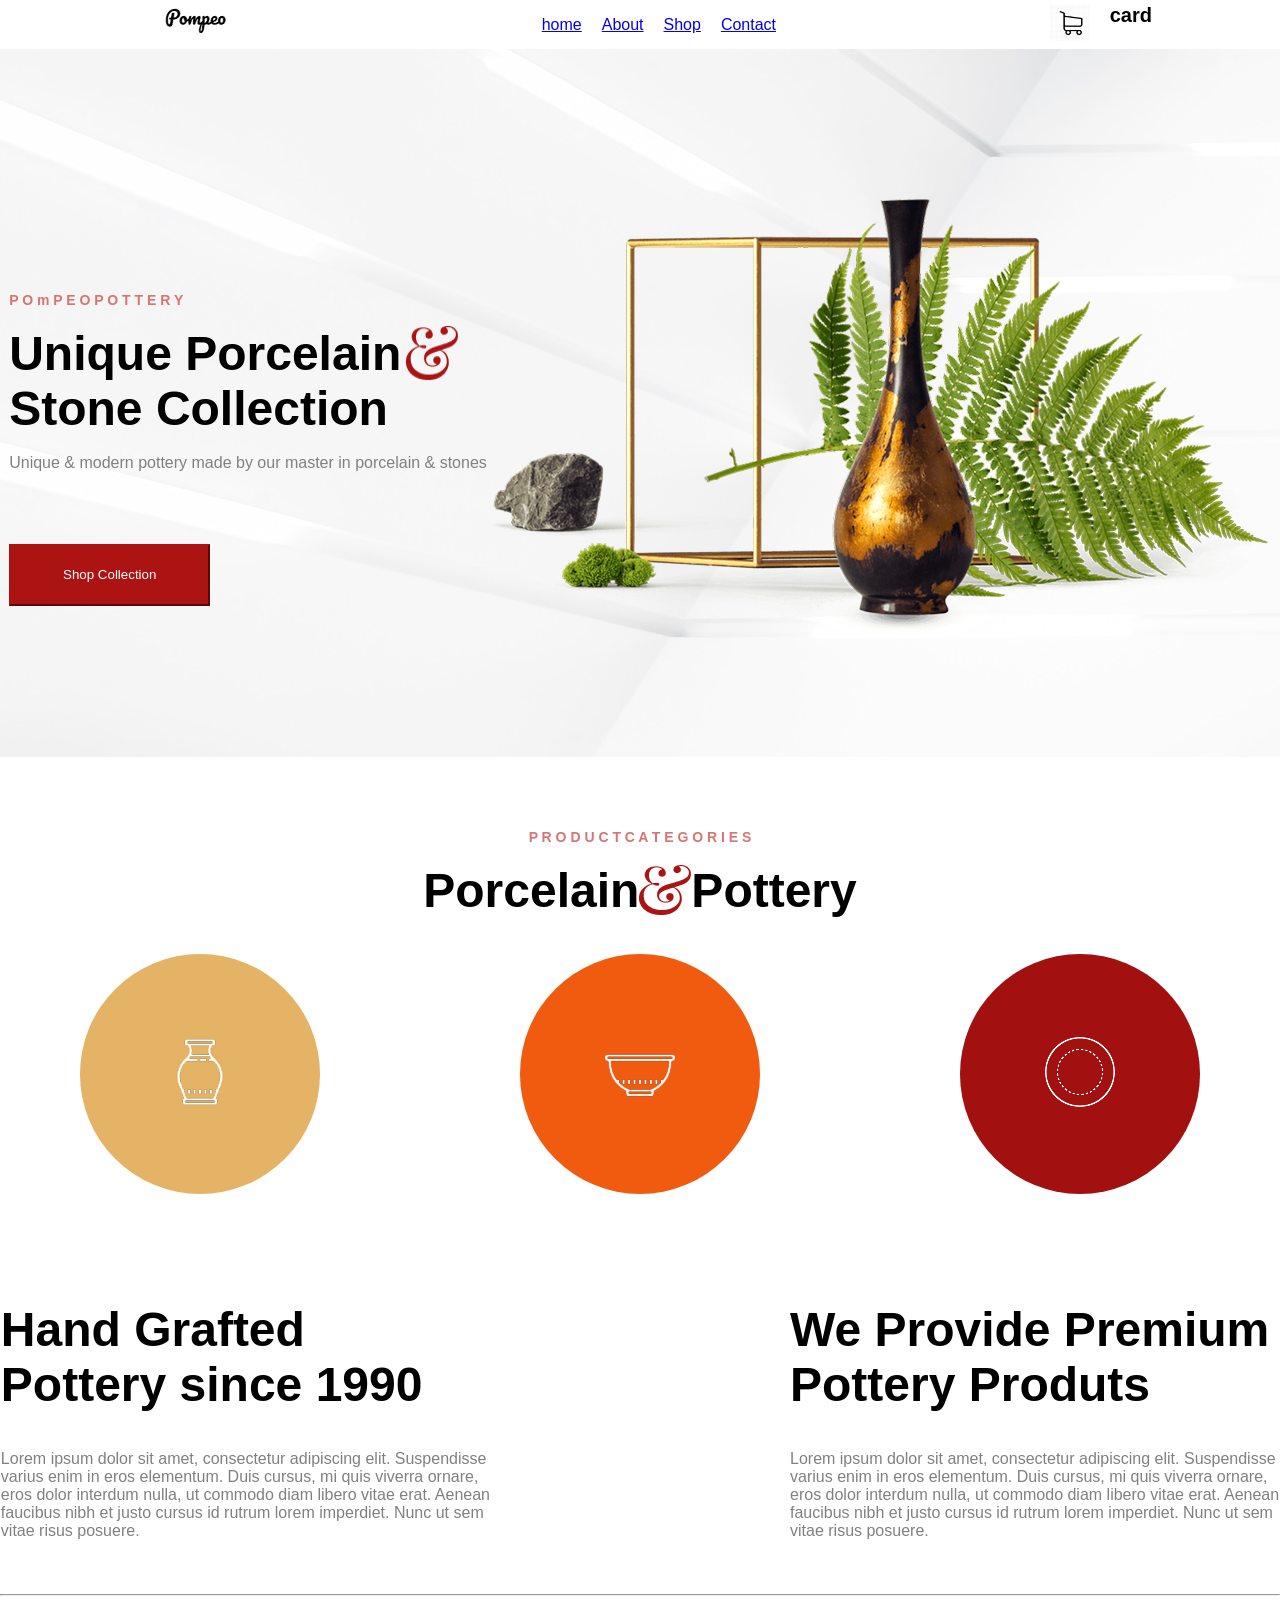
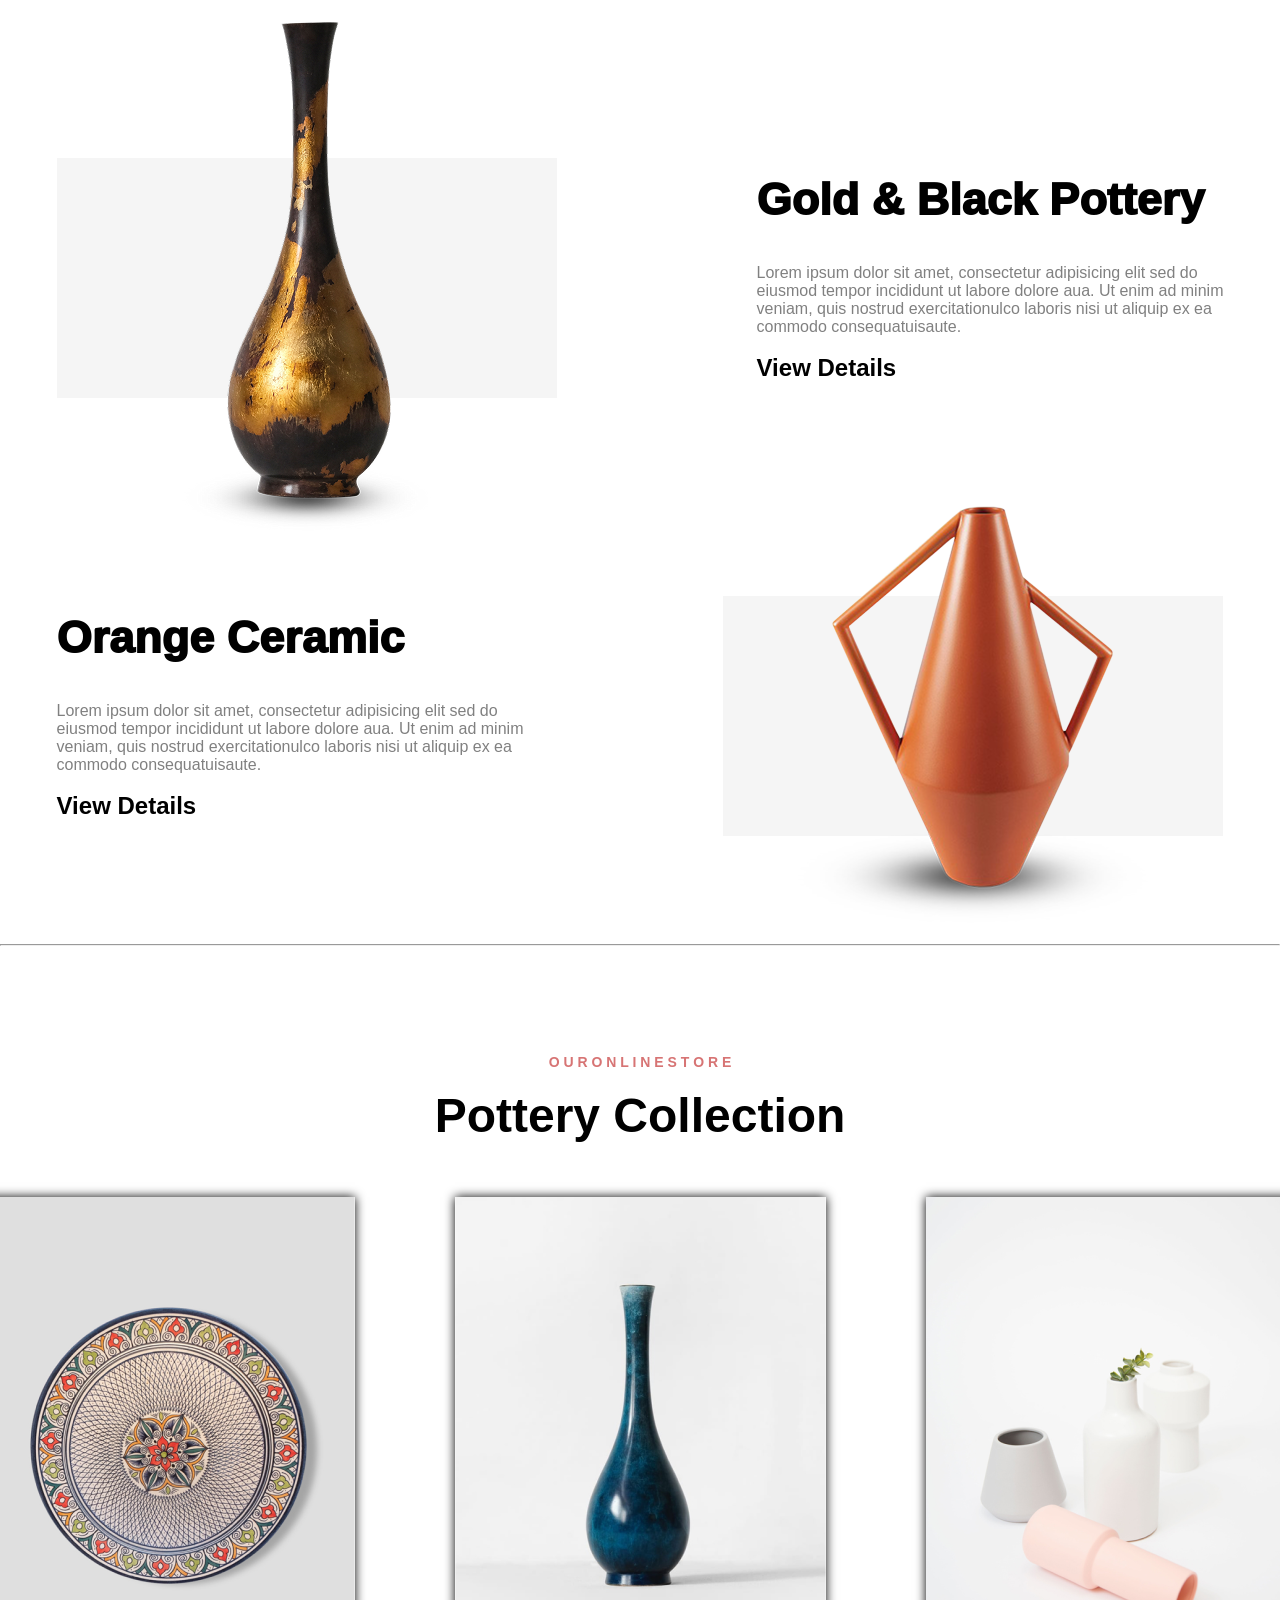
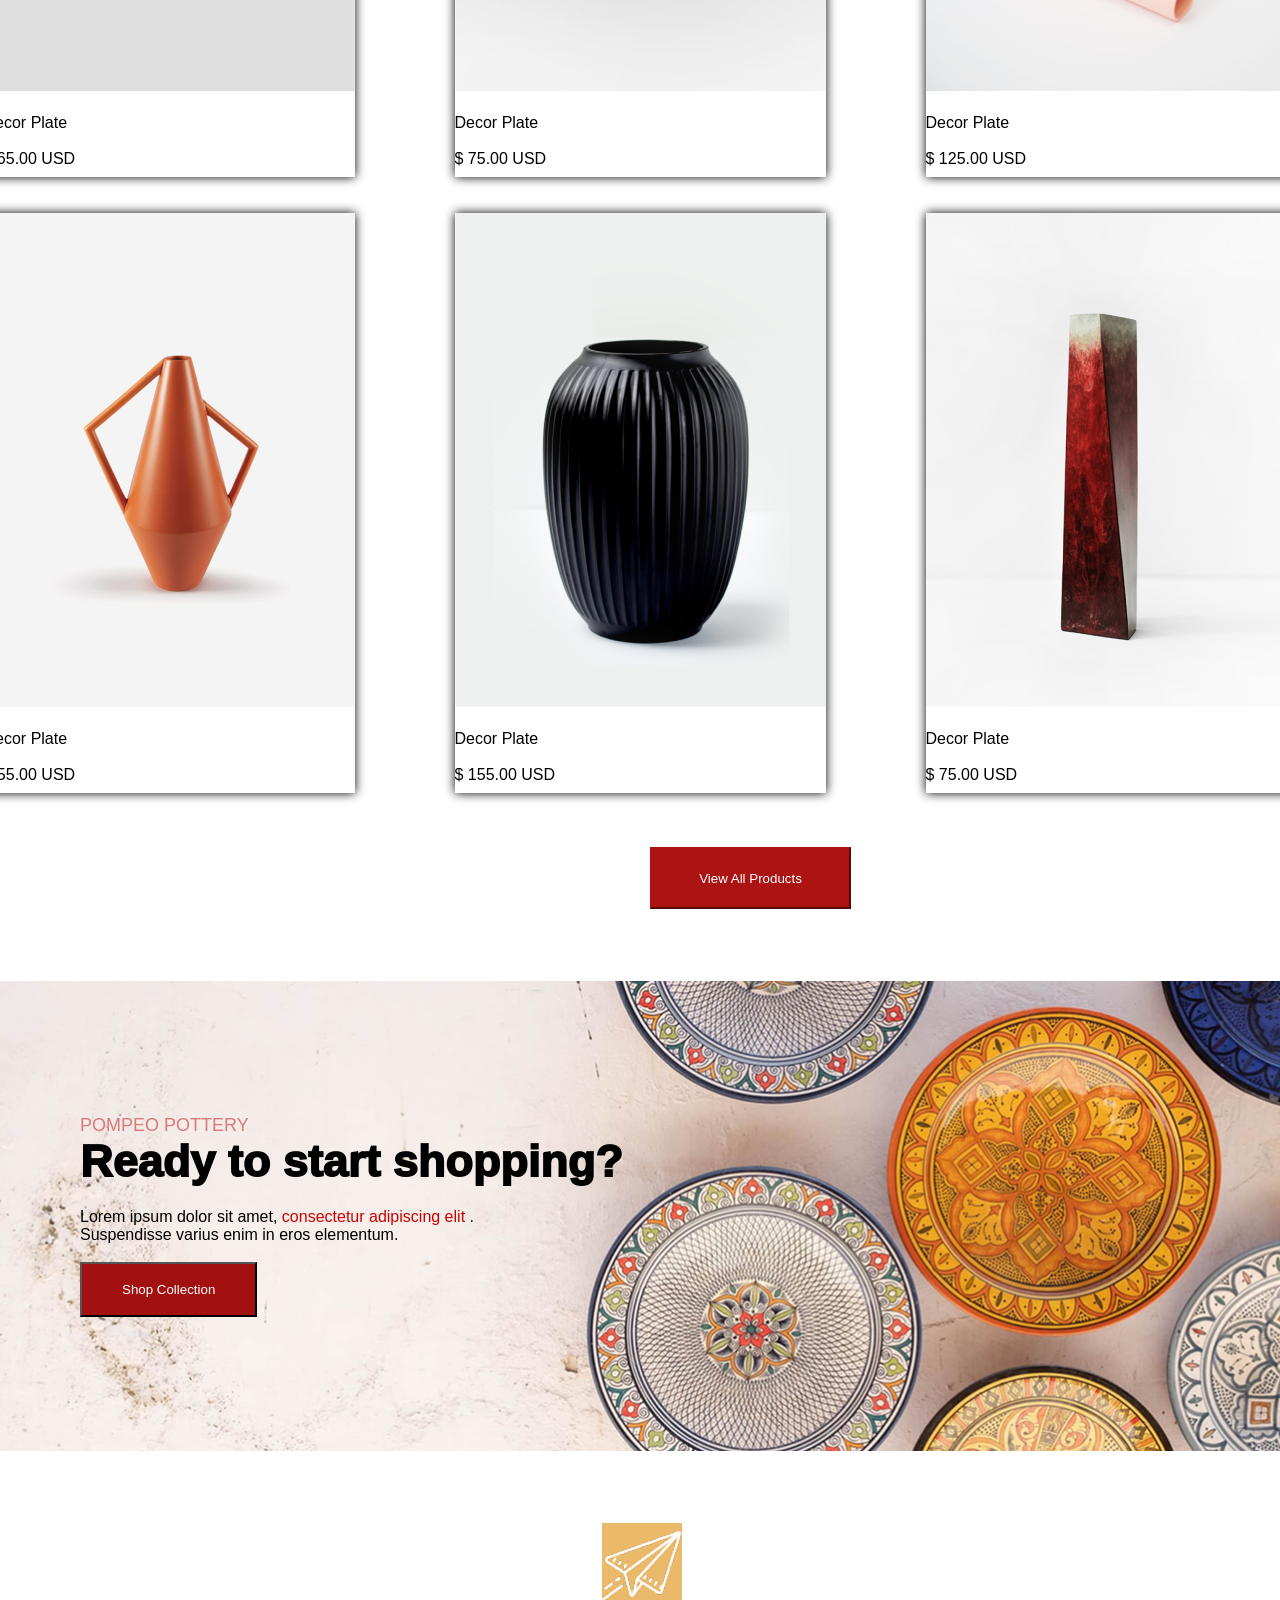
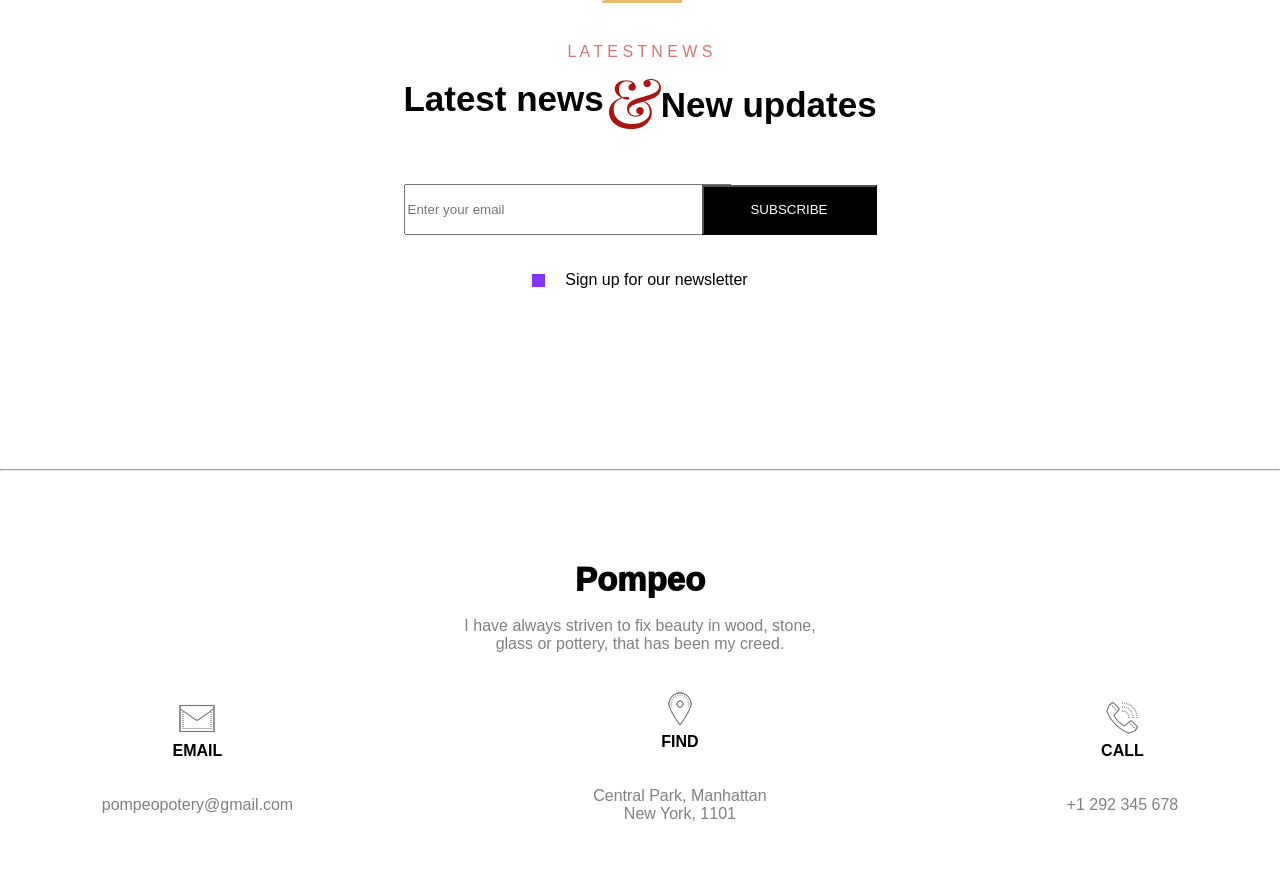
==== commit 19896ca4: "main versiaii one" ====
--- a/homework.html
+++ b/homework.html
@@ -31,7 +31,7 @@
       <div class="main">
         <div class="main1">
           <div class="main2">
-            <p>P O M P E O P O T T E R Y</p>
+            <p>P O m P E O P O T T E R Y</p>
           </div>
           <br />
           <div class="main3">
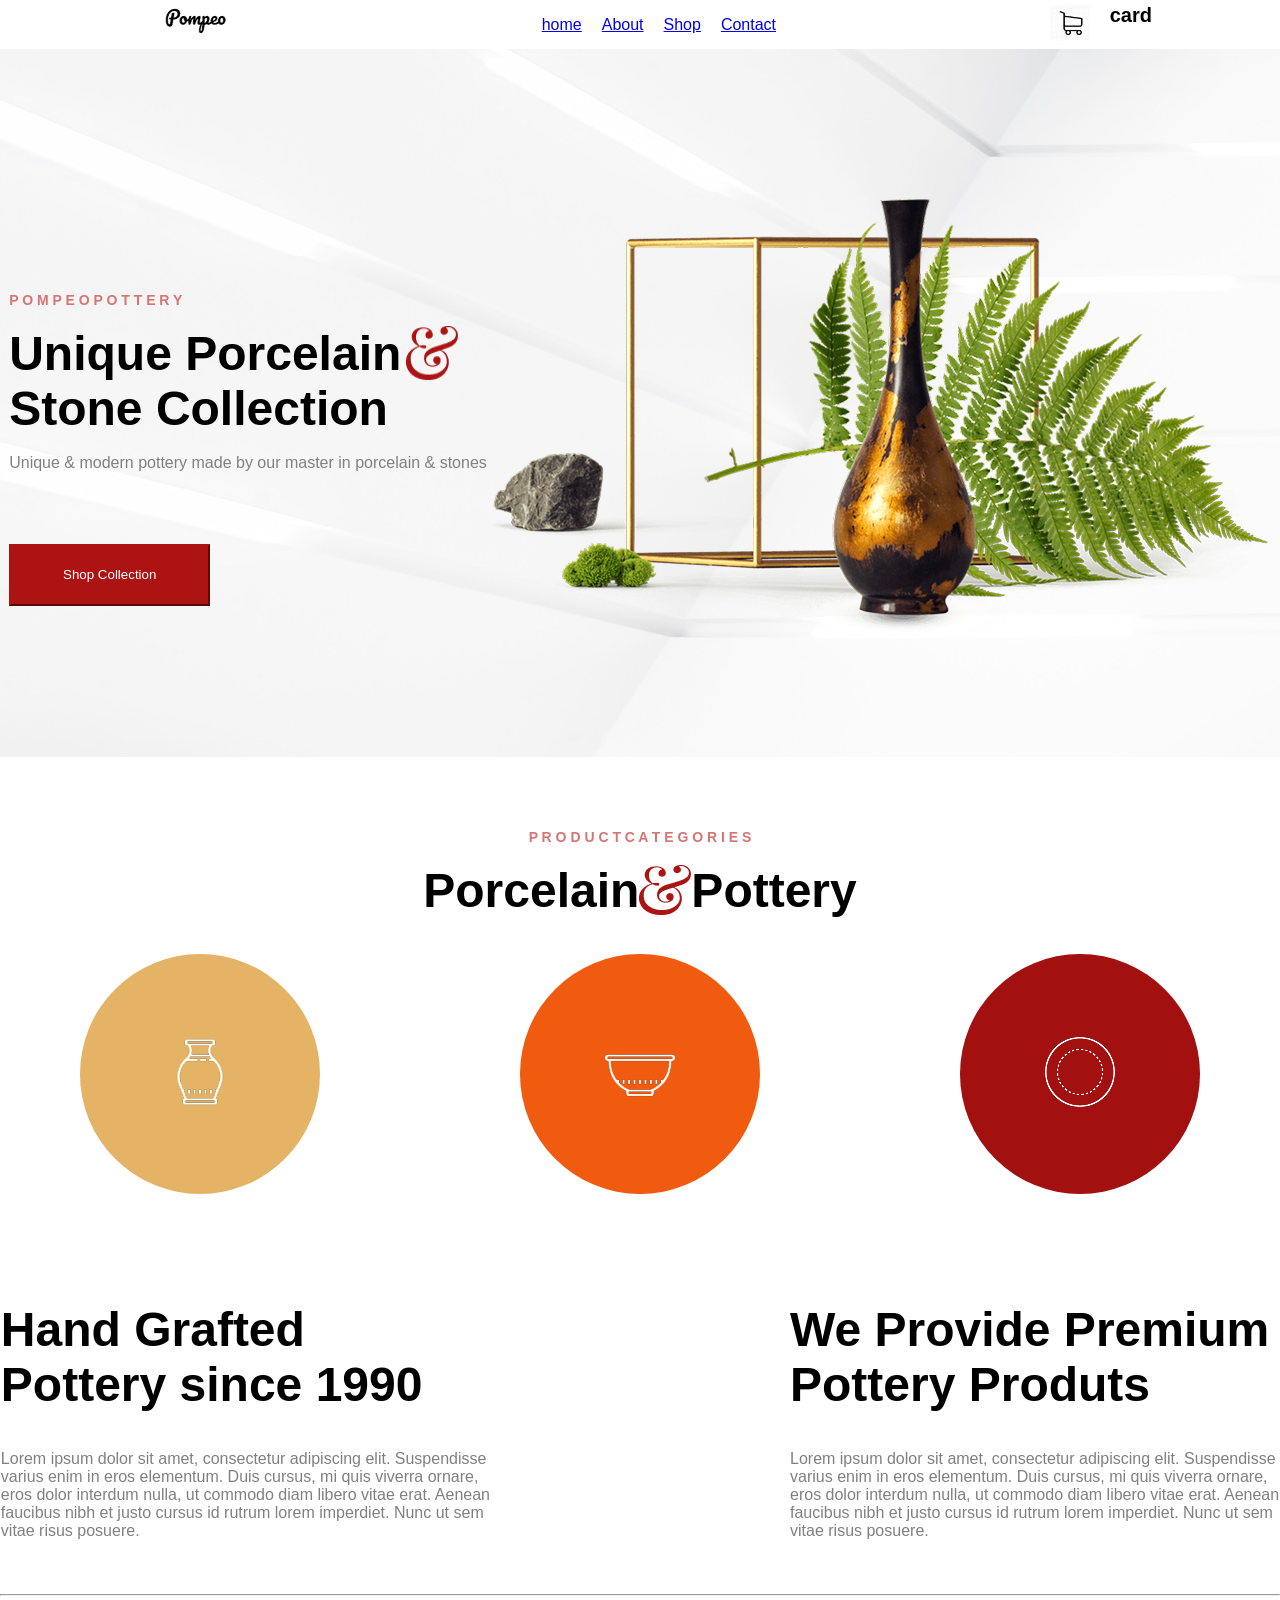
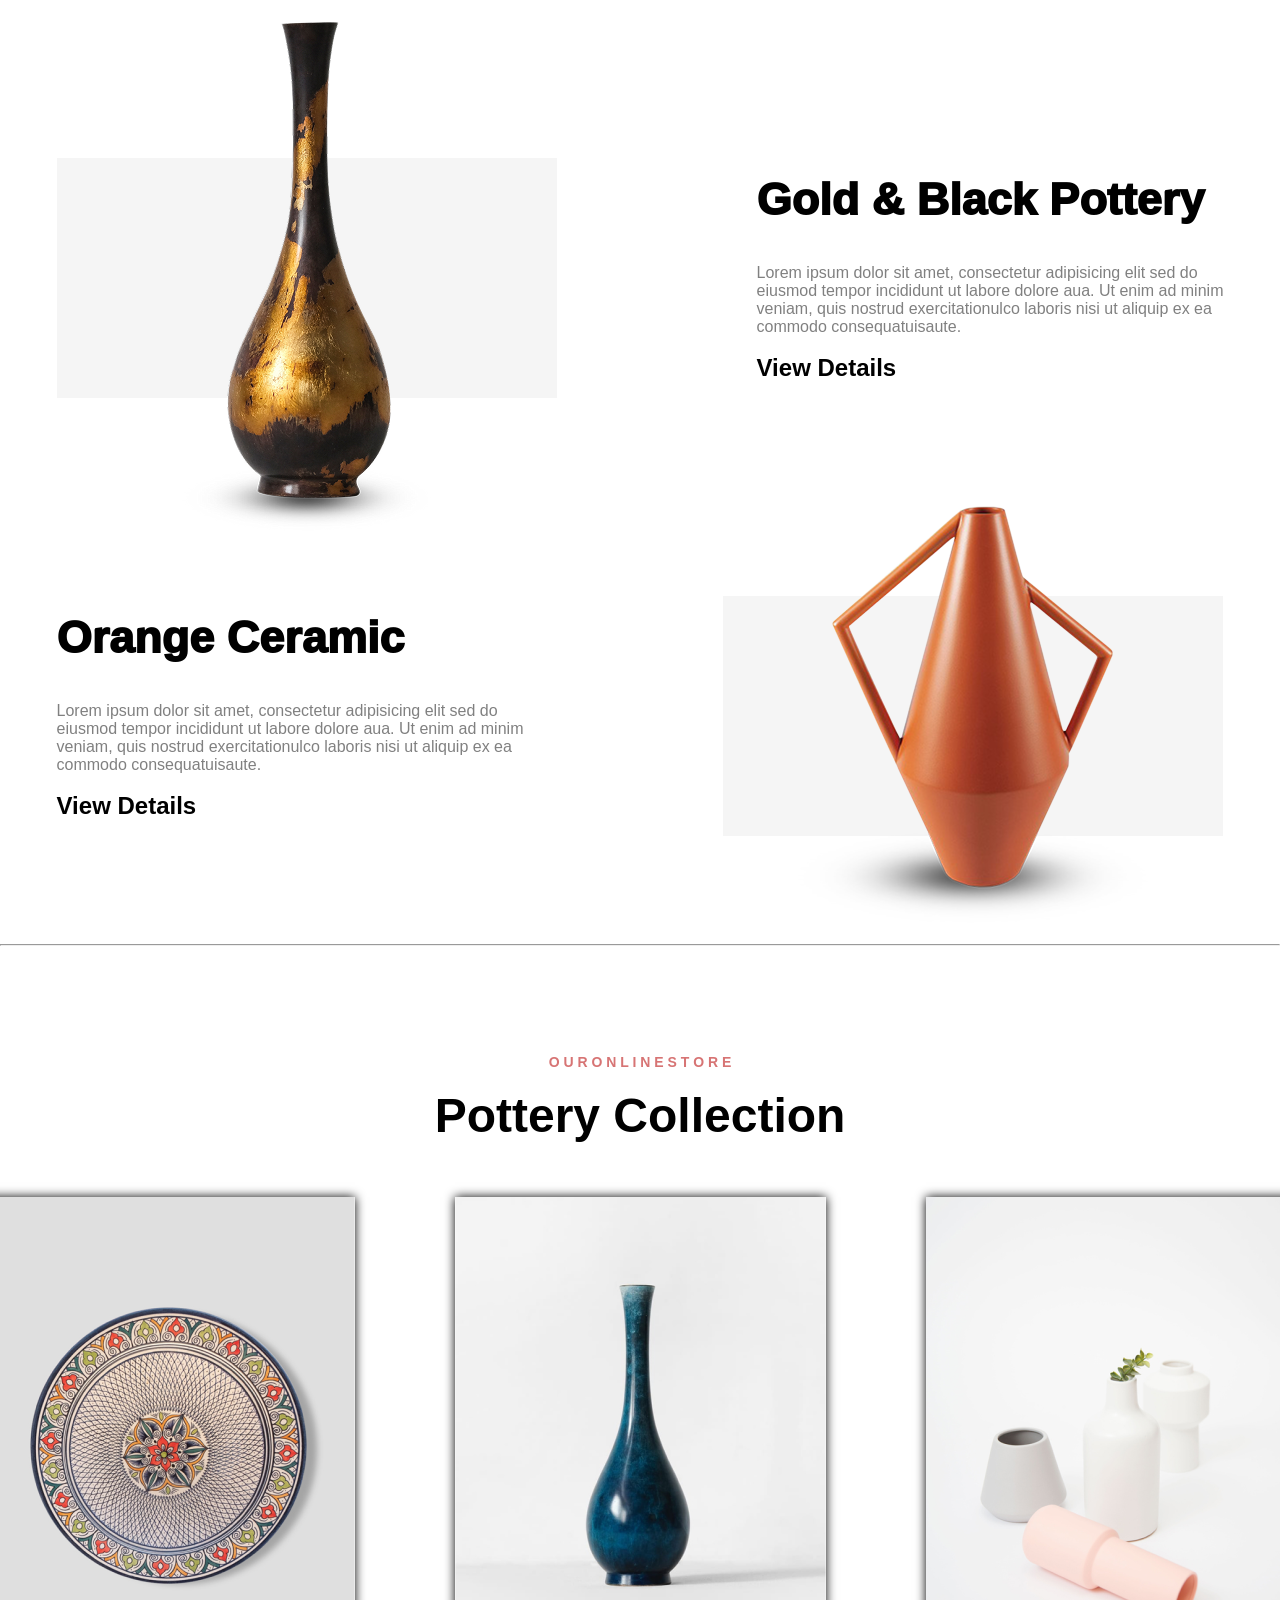
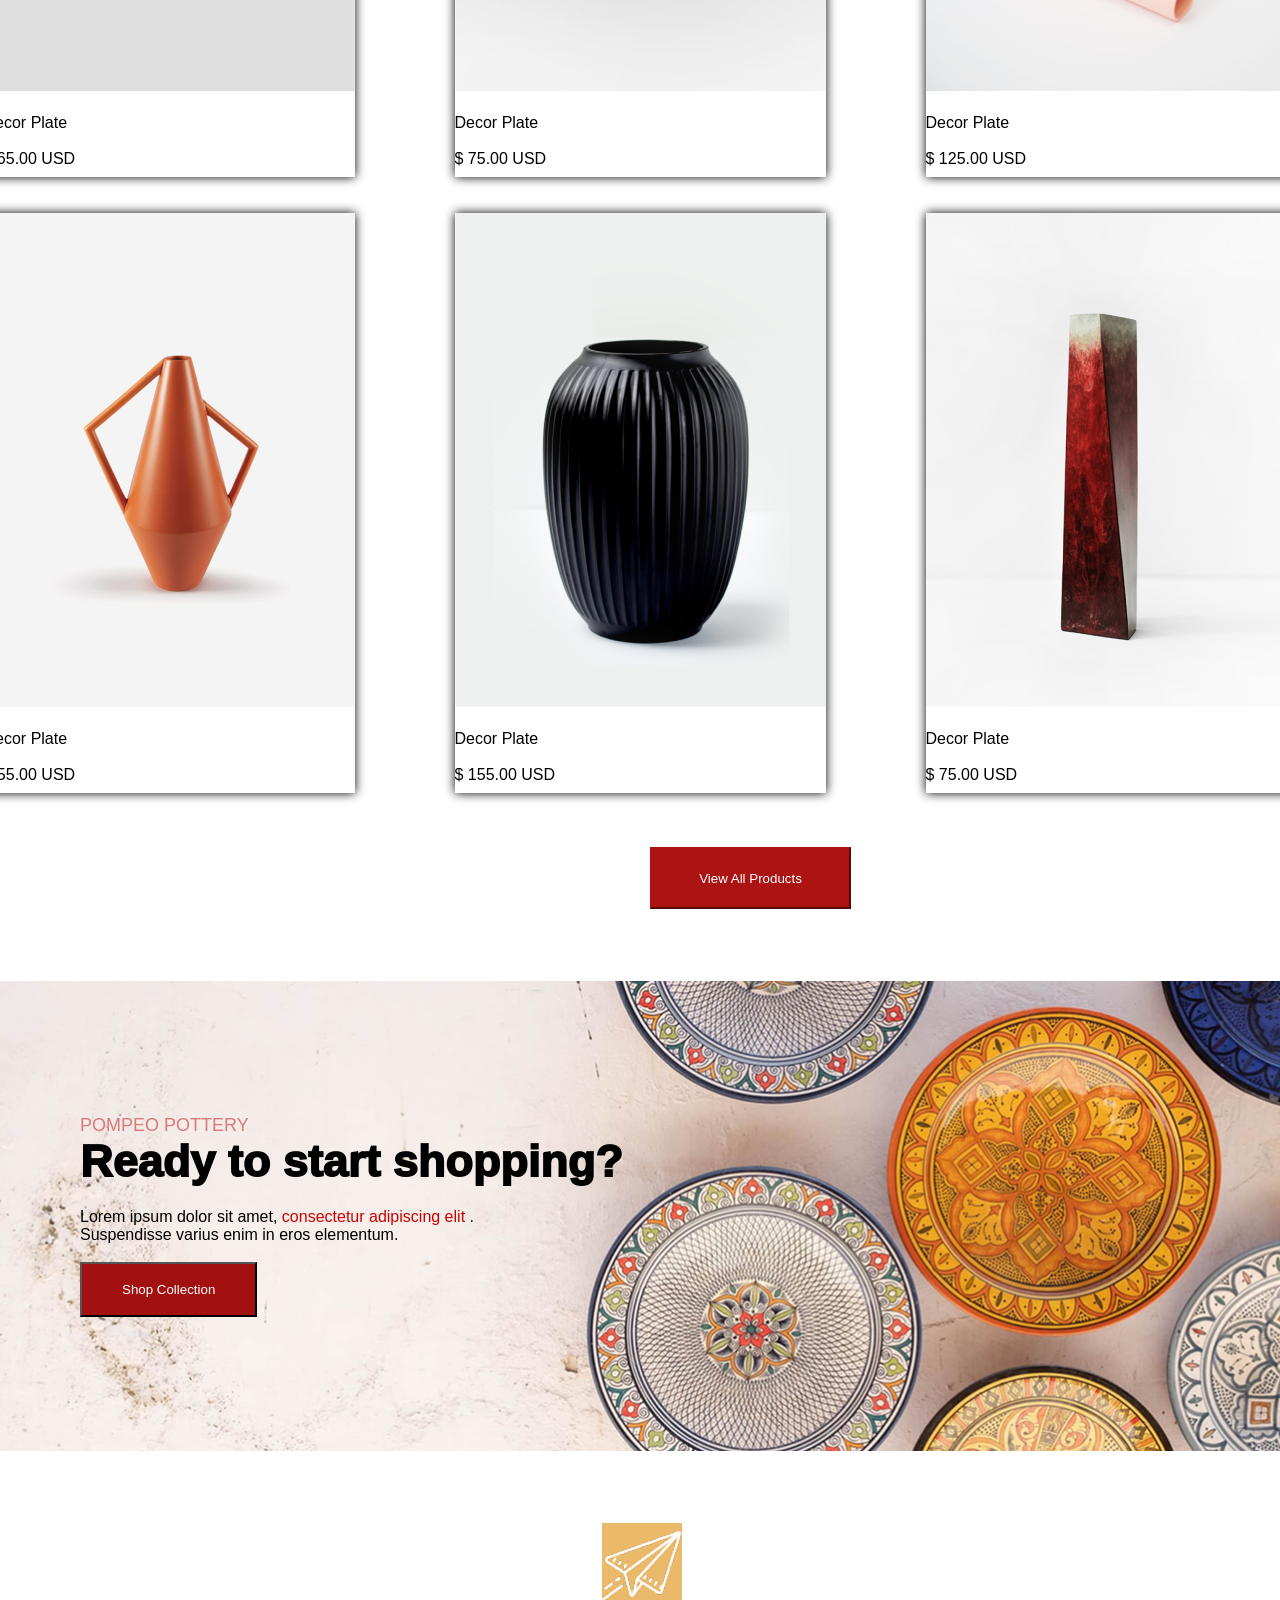
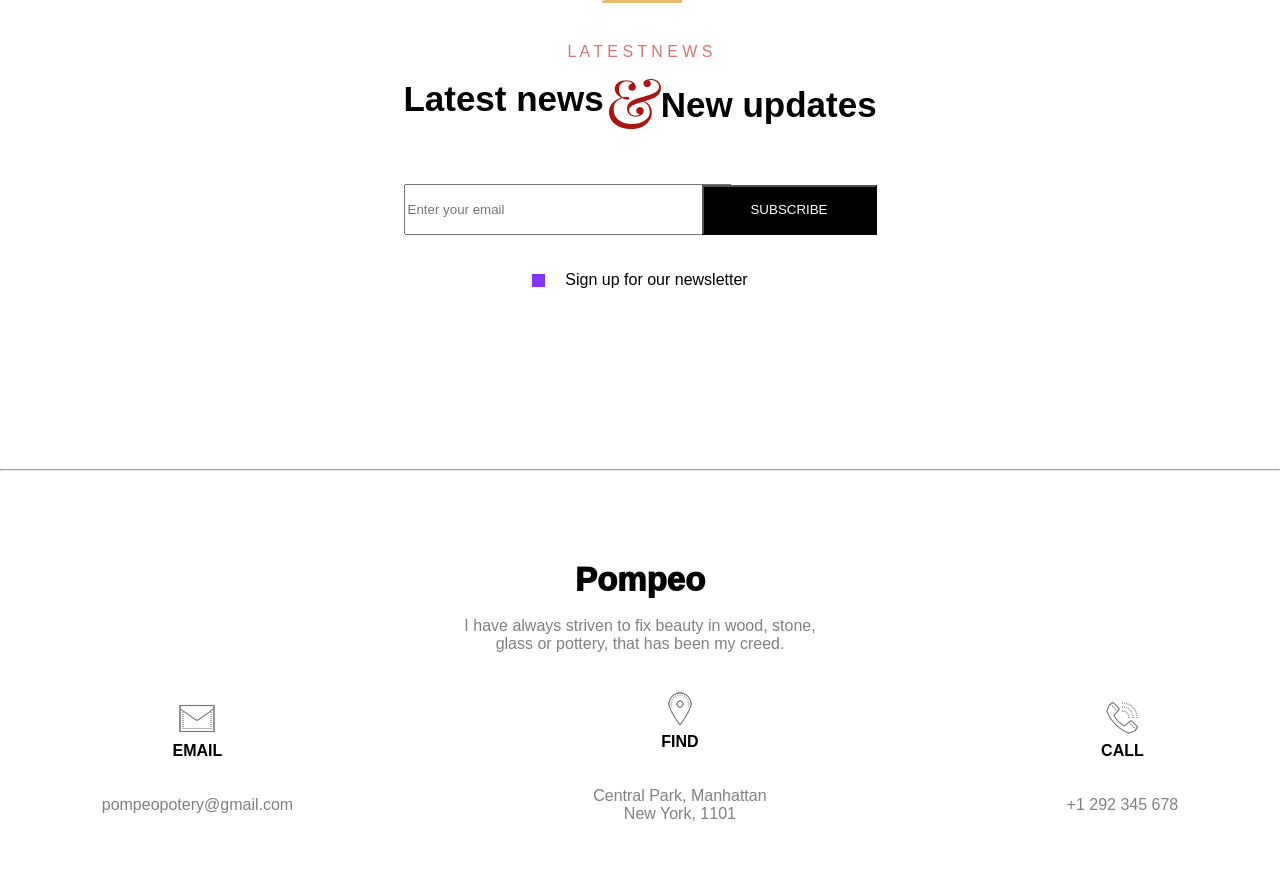
==== commit 063327db: "selection versiaii one" ====
--- a/homework.html
+++ b/homework.html
@@ -31,7 +31,7 @@
       <div class="main">
         <div class="main1">
           <div class="main2">
-            <p>P O m P E O P O T T E R Y</p>
+            <p>P O M P E O P O T T E R Y</p>
           </div>
           <br />
           <div class="main3">
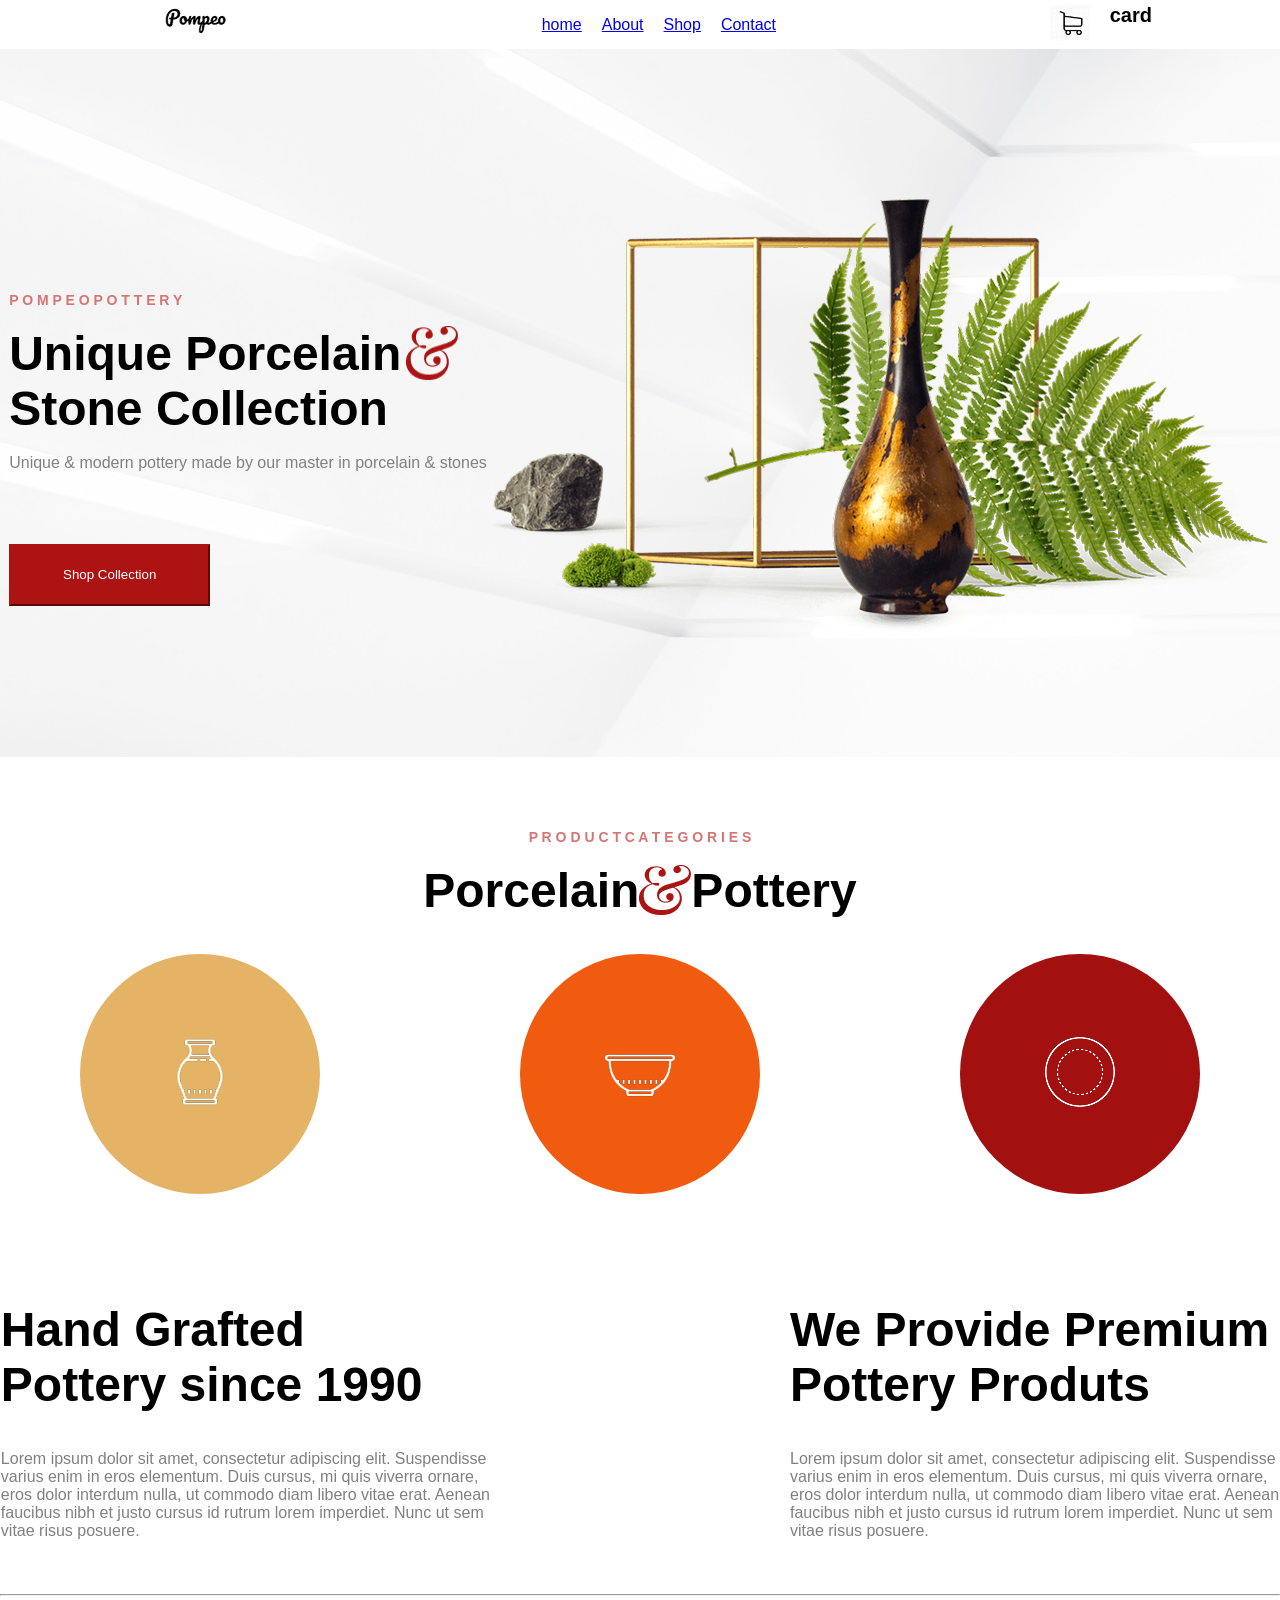
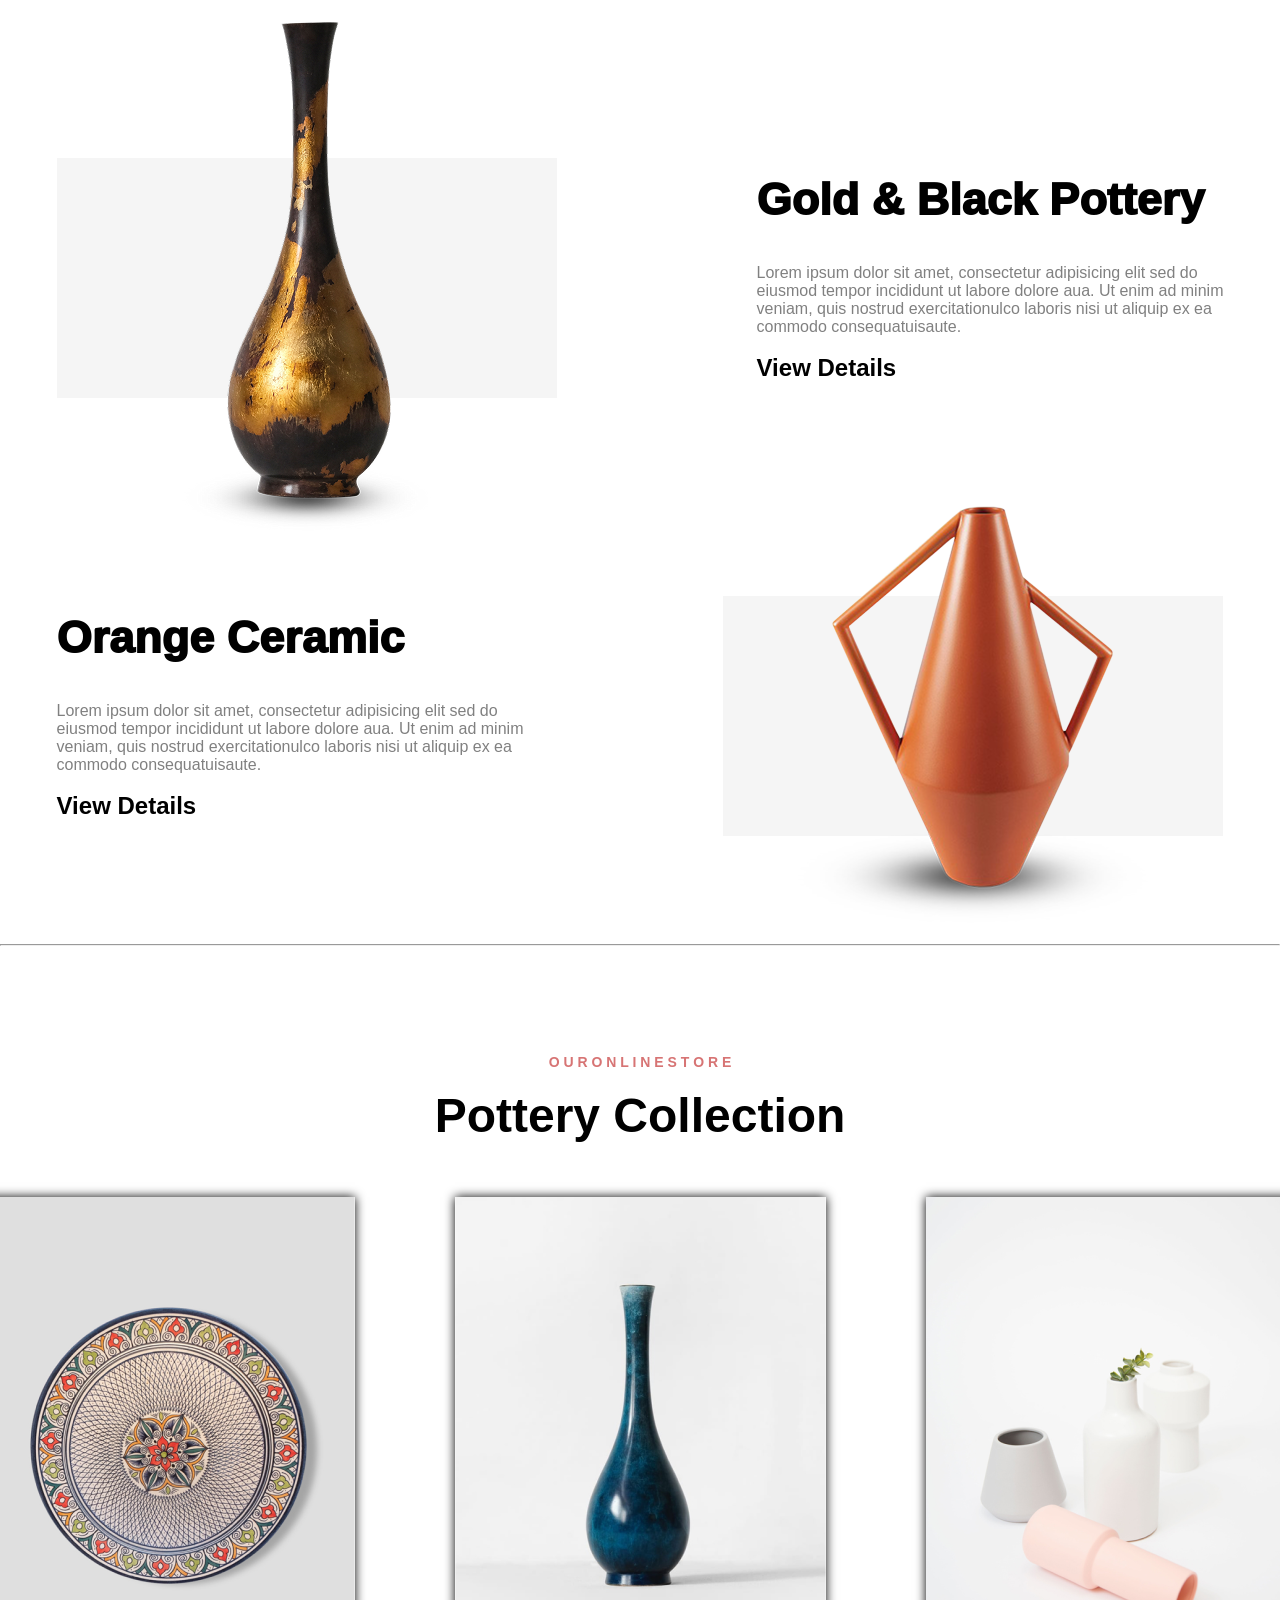
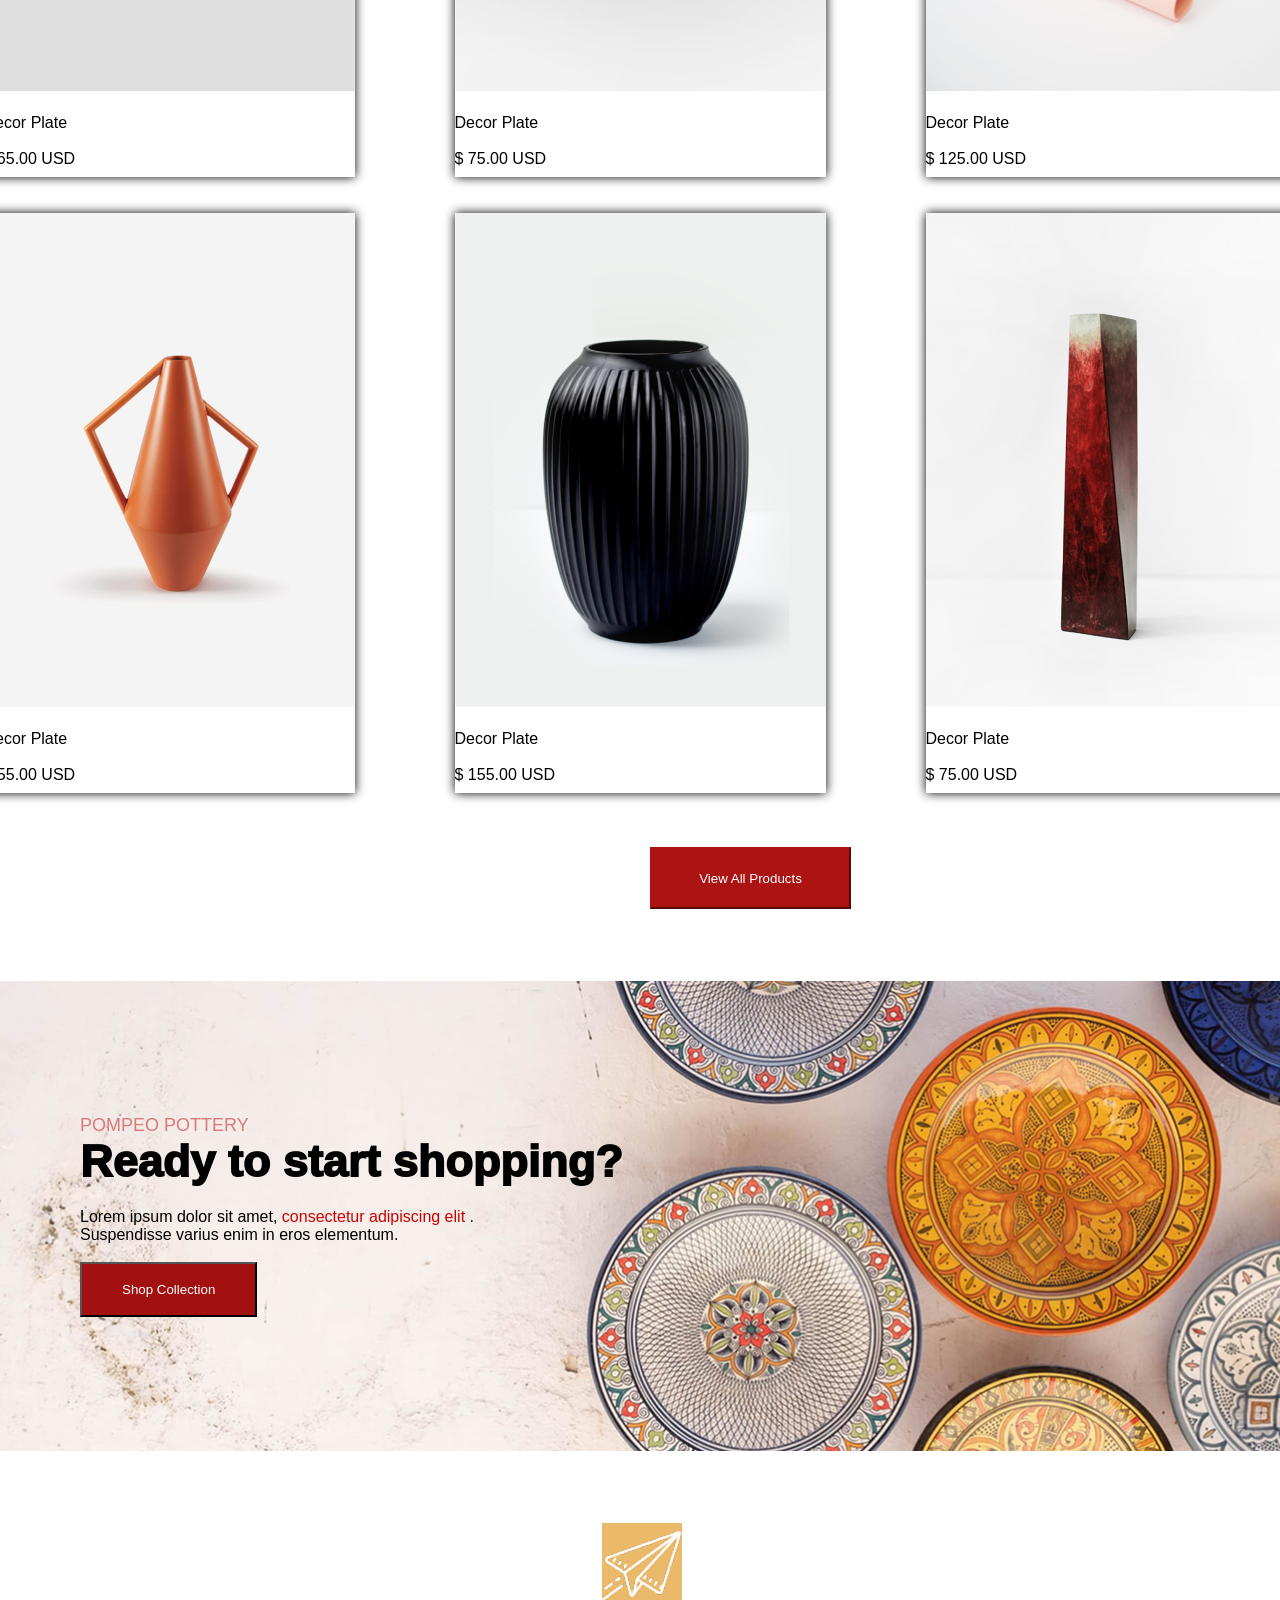
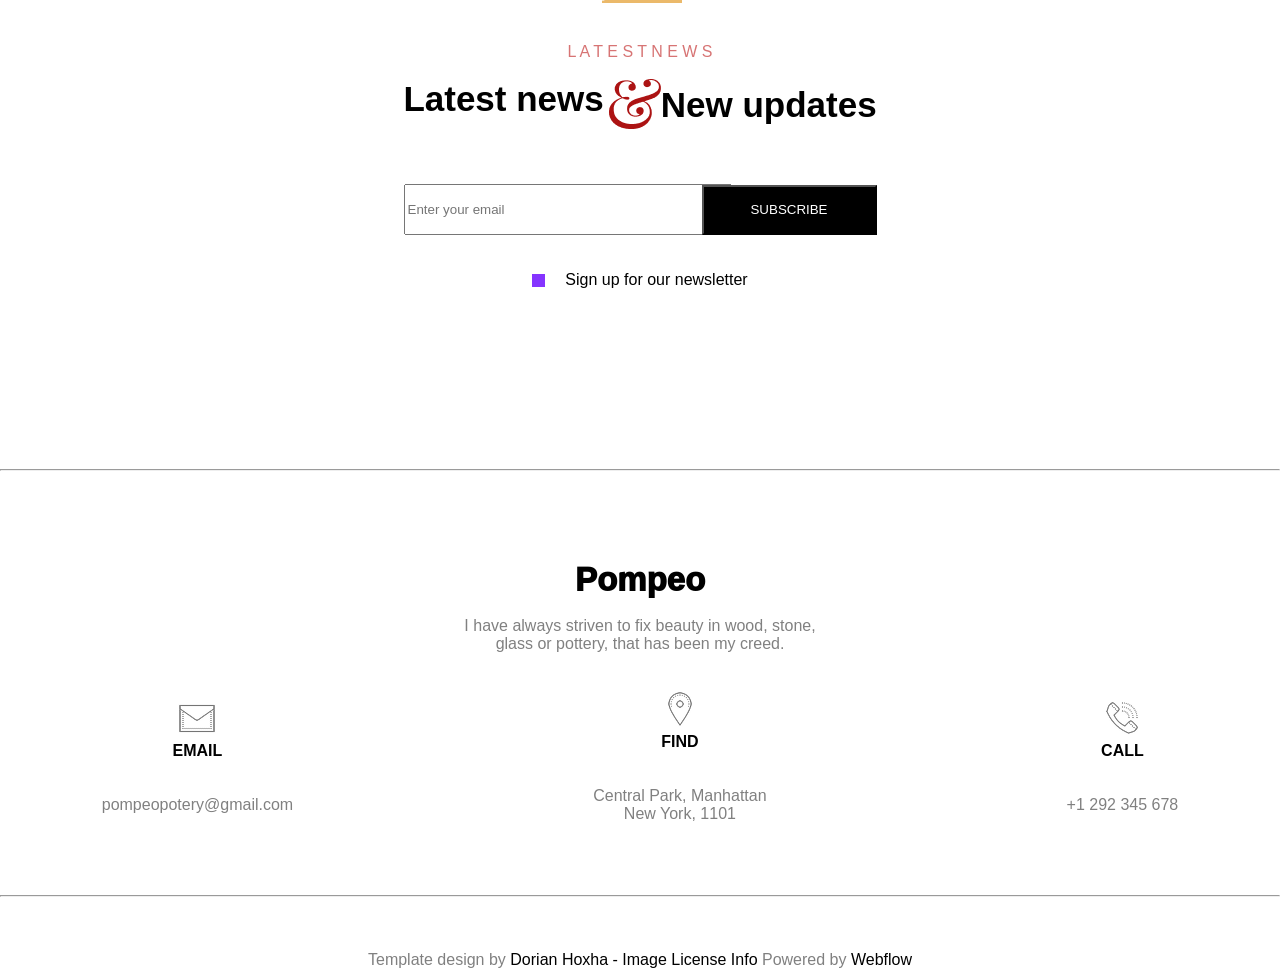
==== commit 5860789d: "footer versiaii one" ====
--- a/homework.html
+++ b/homework.html
@@ -306,8 +306,9 @@
           </div>
     </section>
     <br><br><br><br>
+    <hr><br><br><br>
     <footer>
-
+          <p>Template design by <span>Dorian Hoxha - Image License Info</span> Powered by <span>Webflow</span></p>
     </footer>
   </body>
 </html>
--- a/style.css
+++ b/style.css
@@ -269,4 +269,11 @@
 }
 .section27 p {
     color: gray;
+}
+footer p {
+    color: gray;
+    text-align: center;
+}
+footer span {
+    color: black;
 }
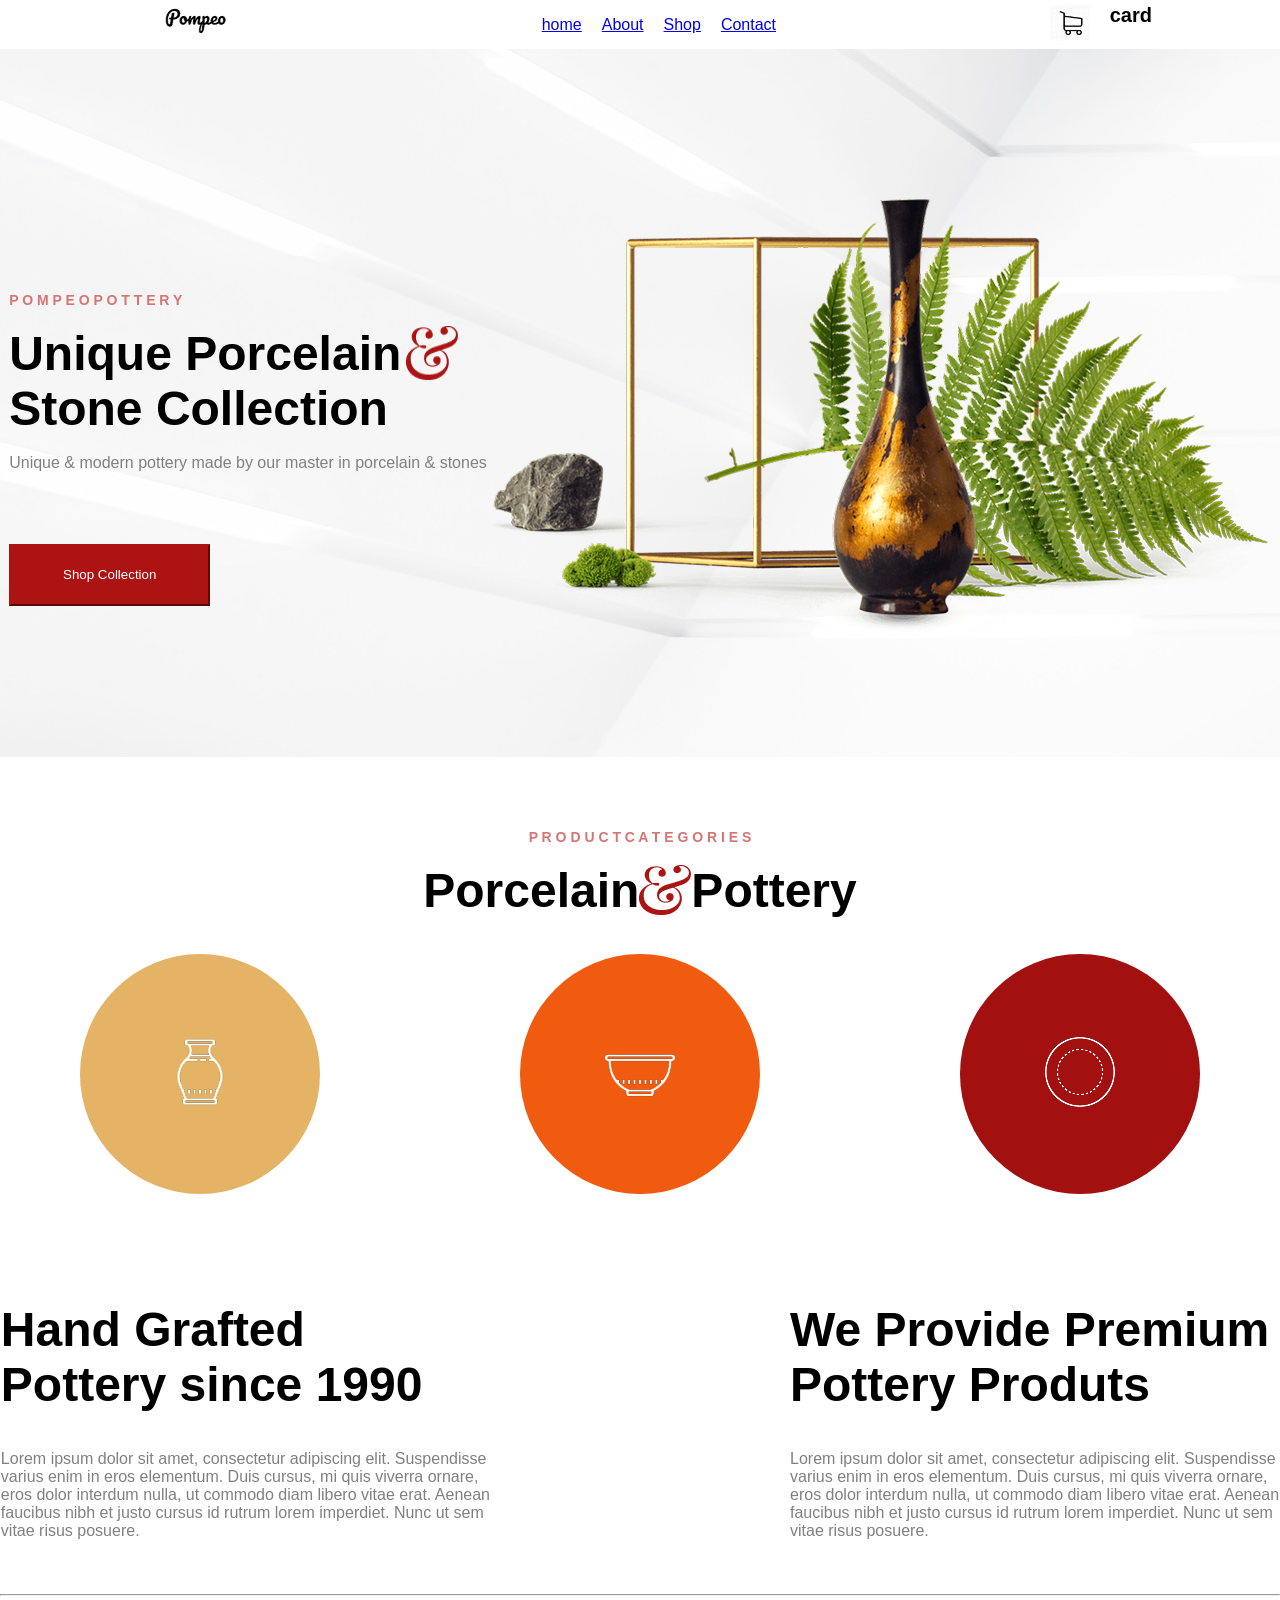
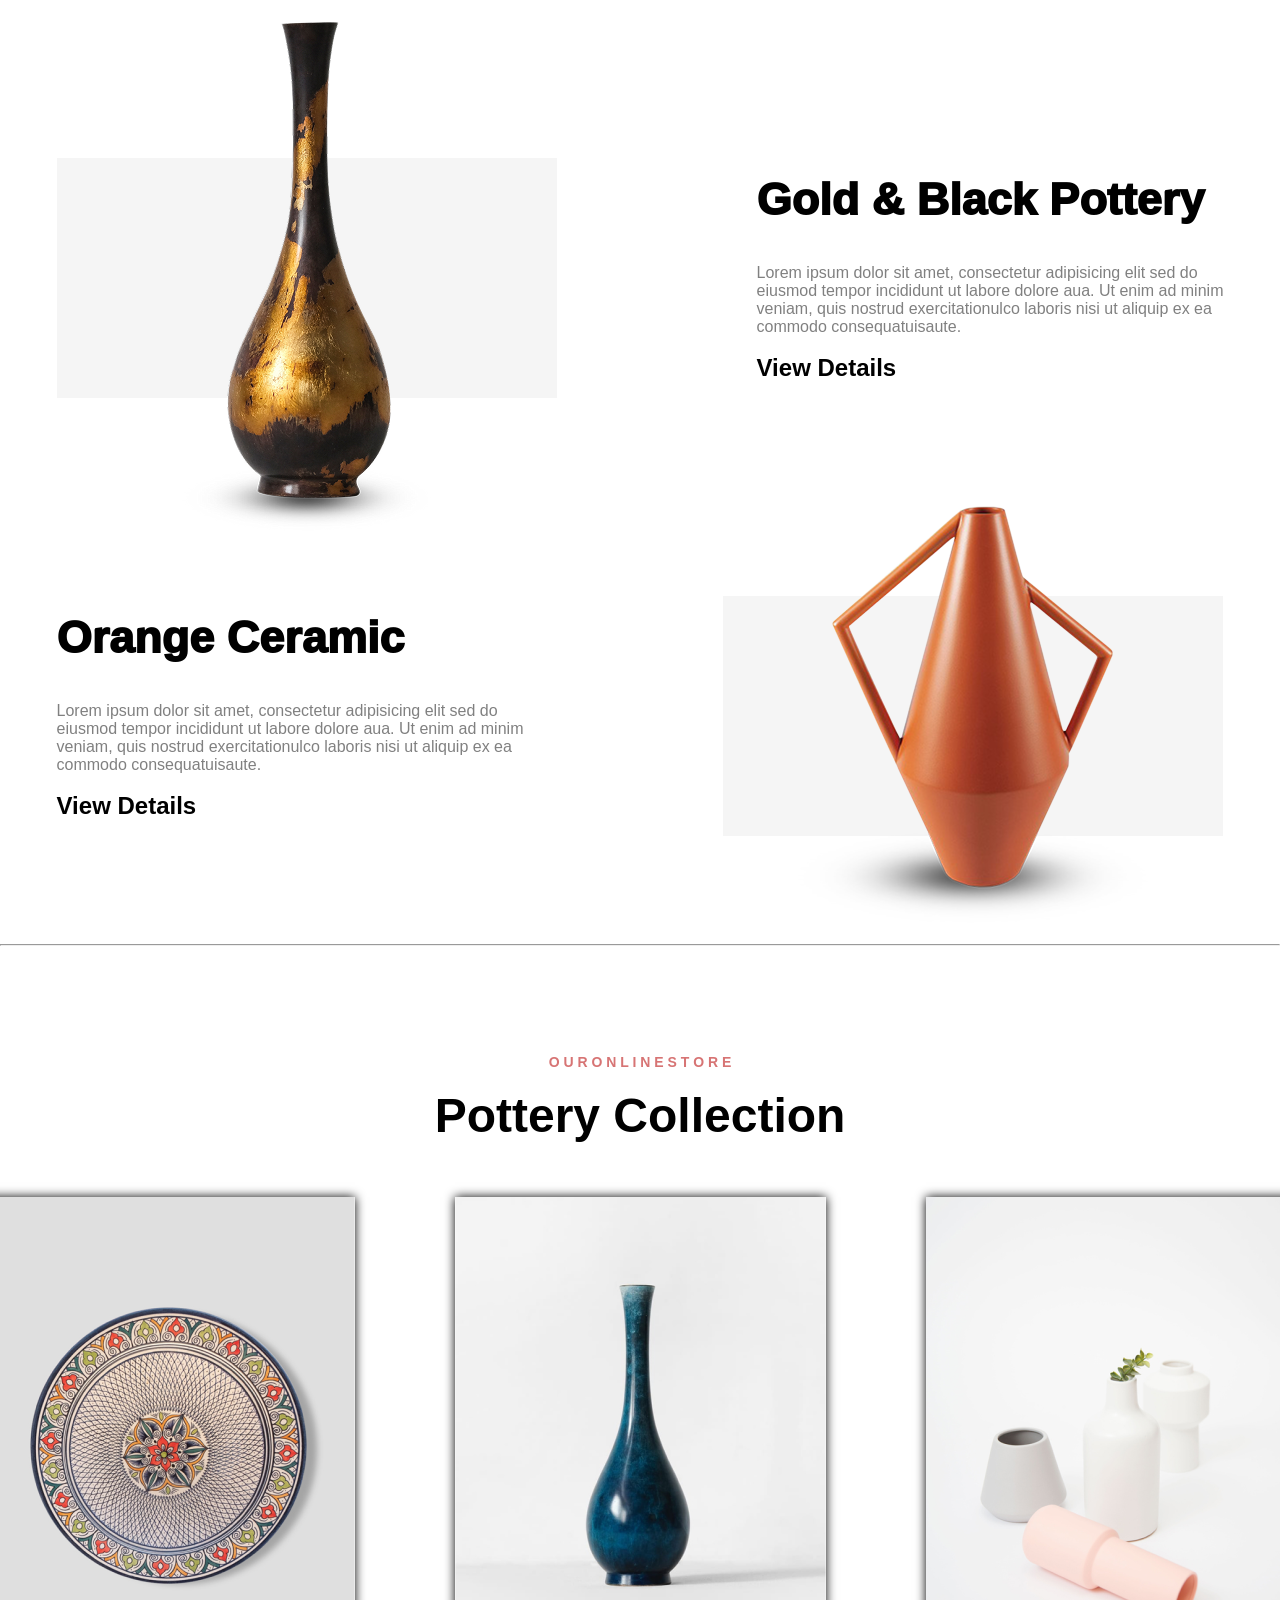
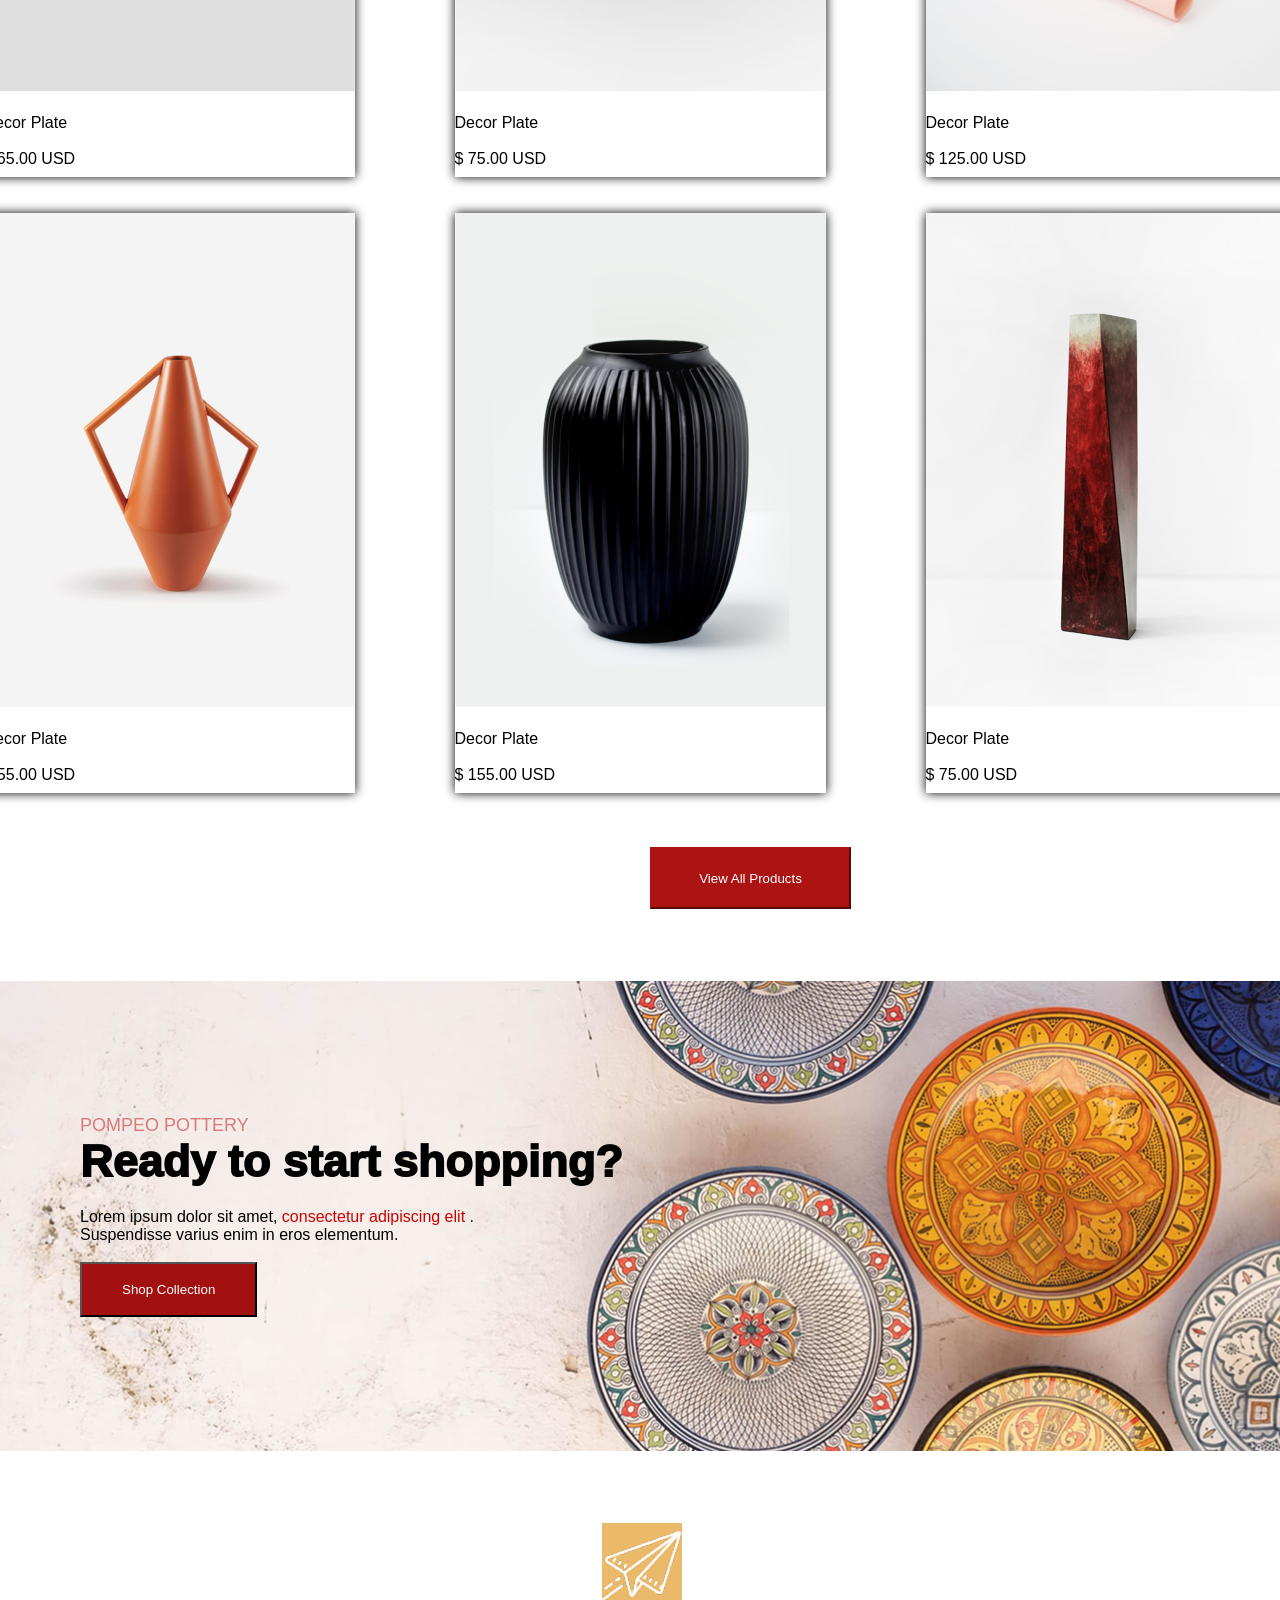
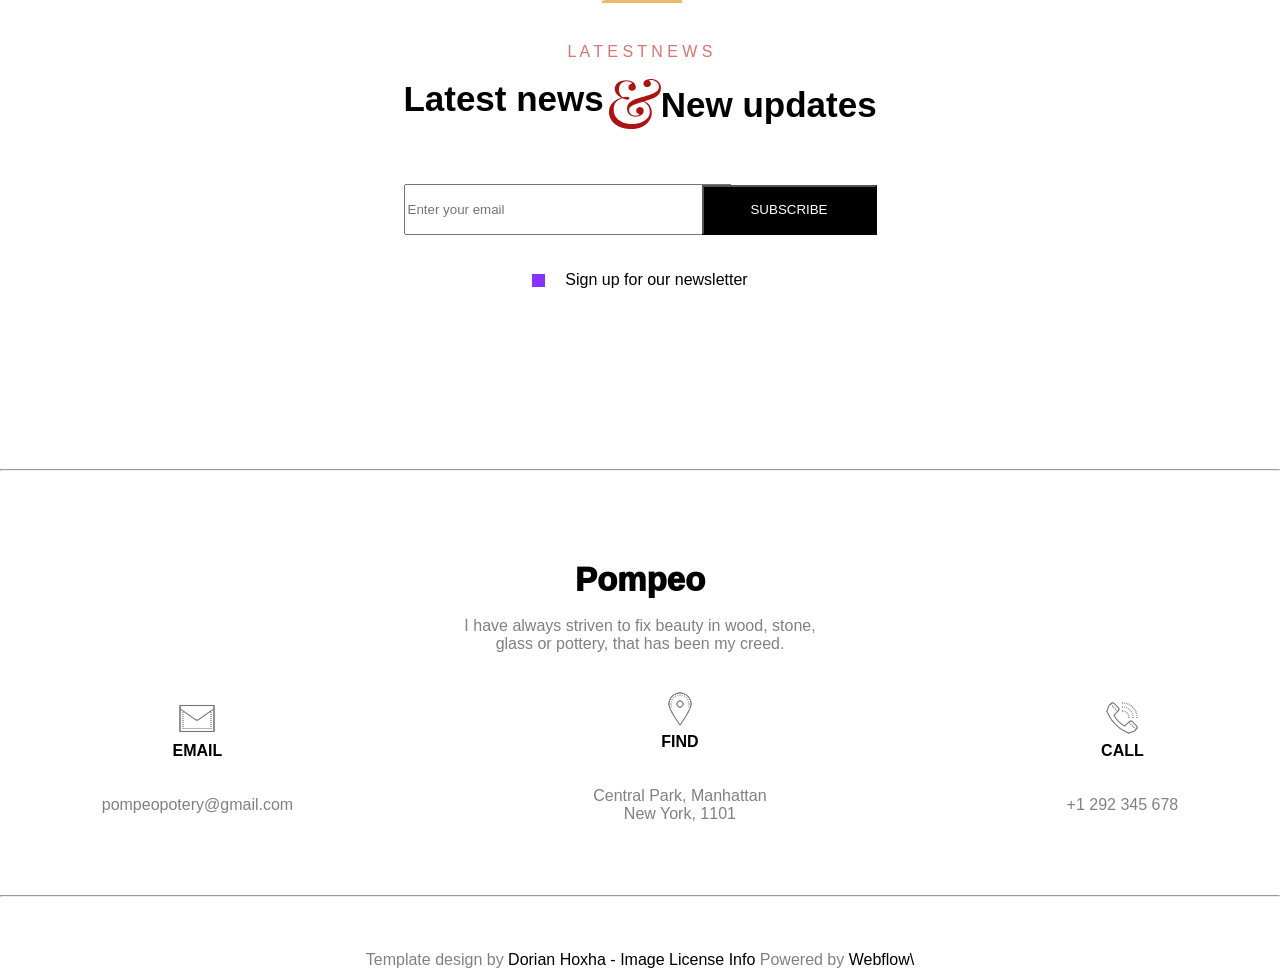
==== commit ab01f4f4: "header versiai two" ====
--- a/homework.html
+++ b/homework.html
@@ -308,7 +308,7 @@
     <br><br><br><br>
     <hr><br><br><br>
     <footer>
-          <p>Template design by <span>Dorian Hoxha - Image License Info</span> Powered by <span>Webflow</span></p>
+          <p>Template design by <span>Dorian Hoxha - Image License Info</span> Powered by <span>Webflow\</span></p>
     </footer>
   </body>
 </html>
